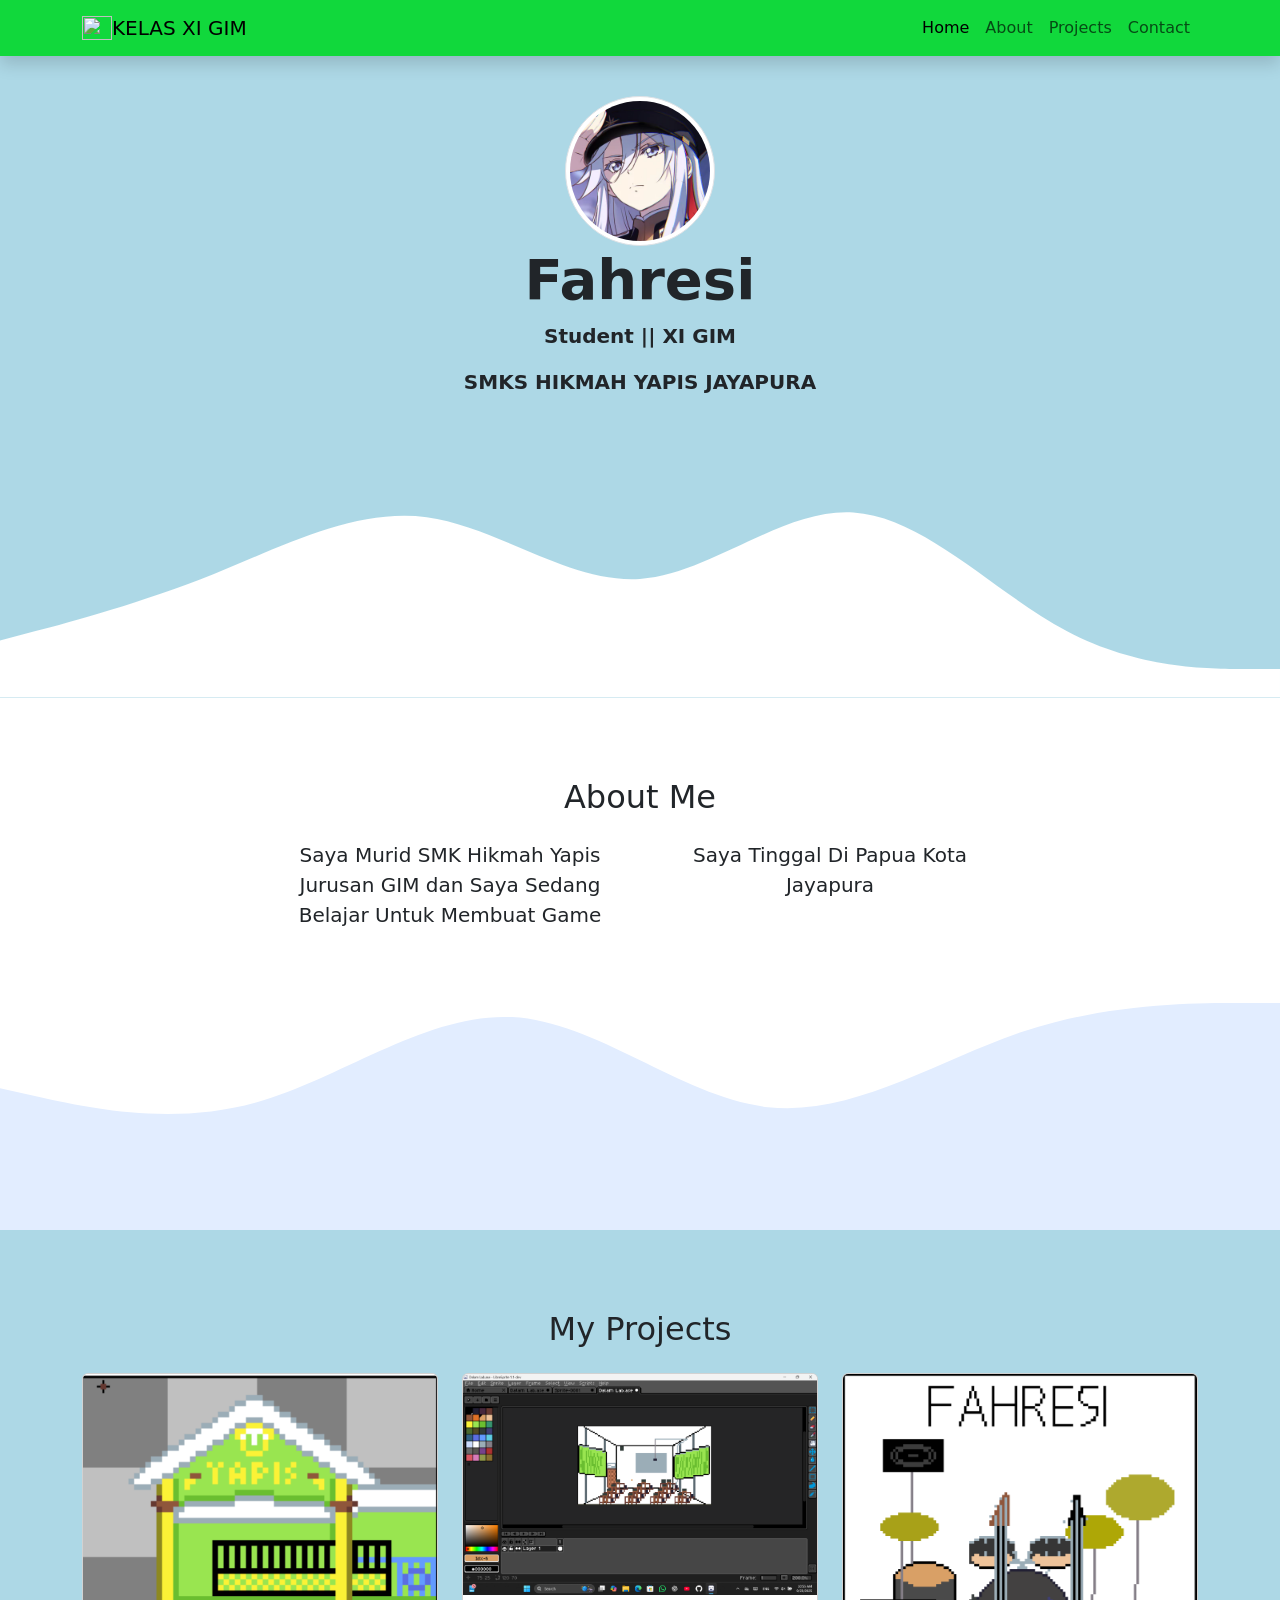
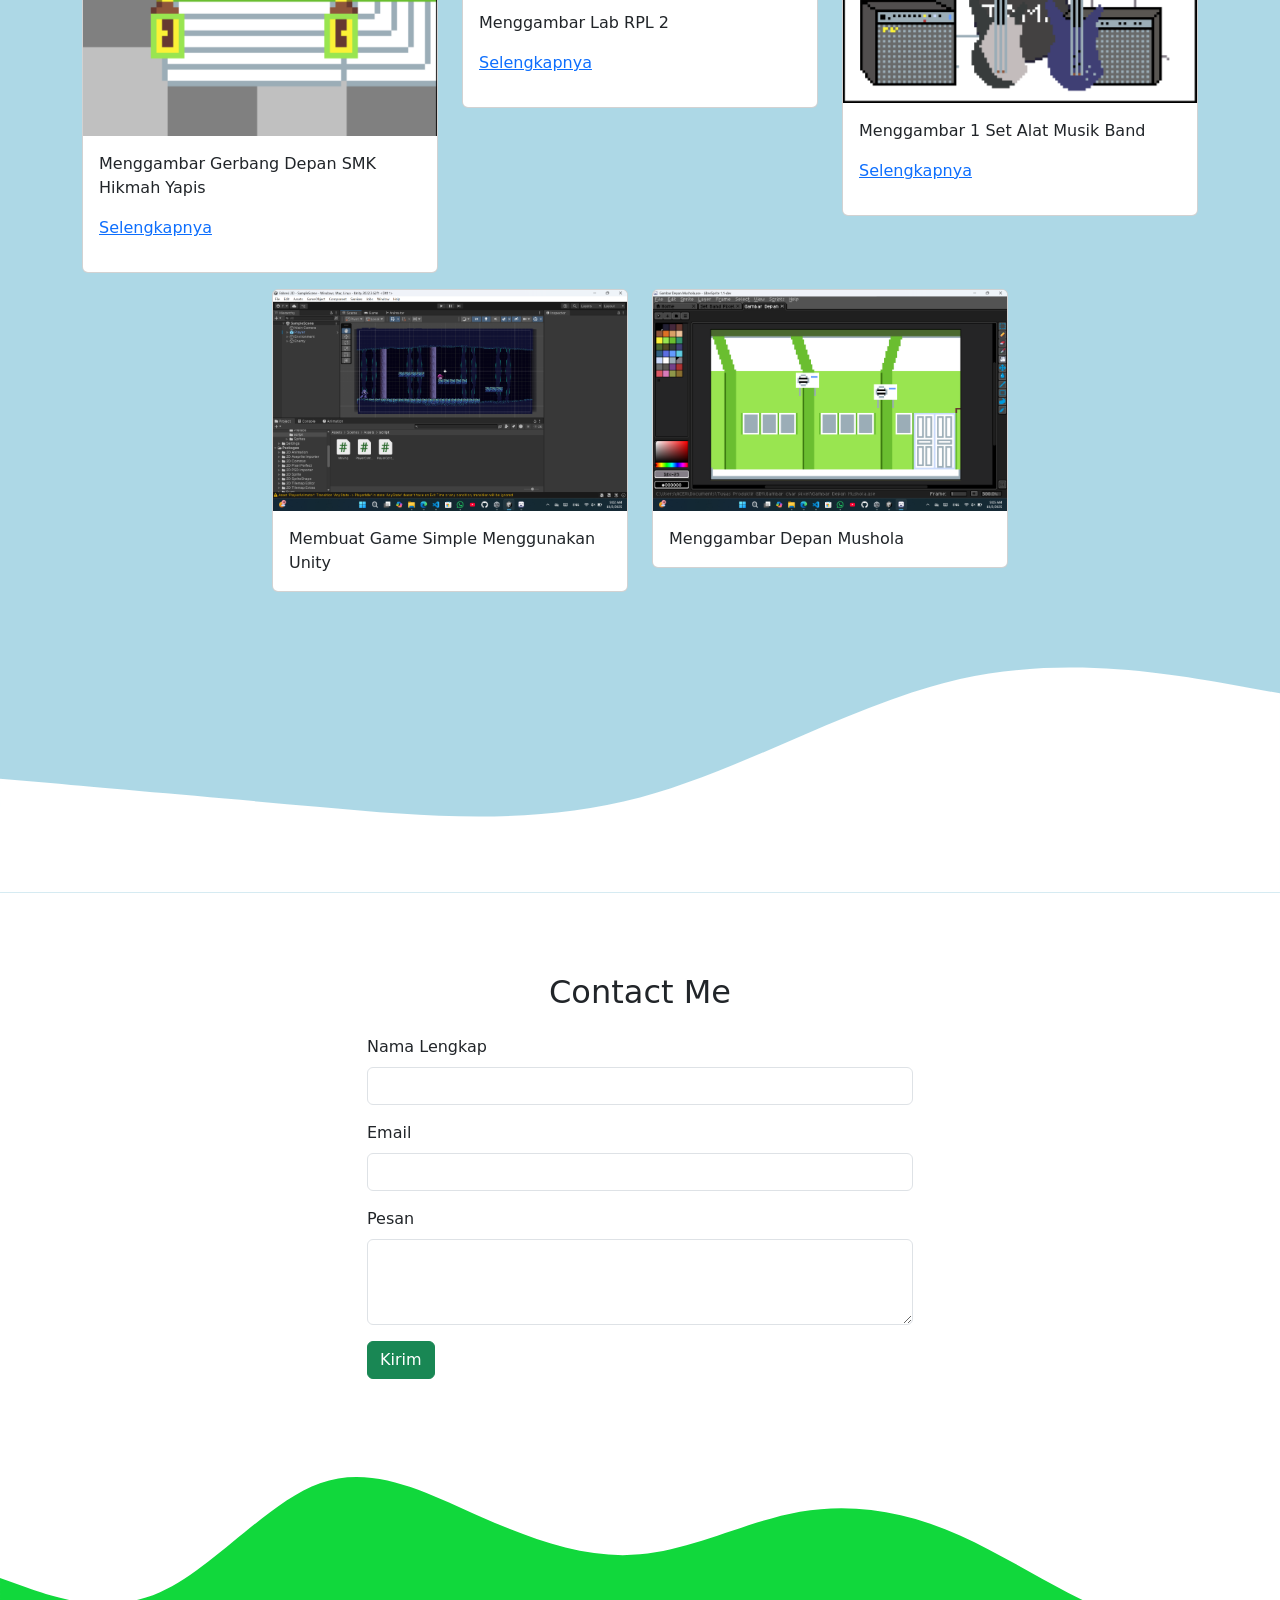
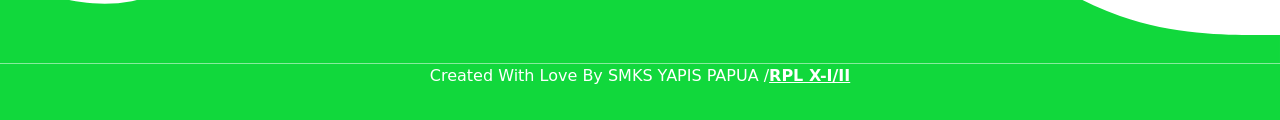
==== index.html @ 3345de5e "Add files via upload" ====
<!DOCTYPE html>
<html lang="en">
  <head>
    <!-- Required meta tags -->
    <meta charset="utf-8" />
    <meta name="viewport" content="width=device-width, initial-scale=1" />

    <!-- Bootstrap CSS v-5 -->
    <link href="https://cdn.jsdelivr.net/npm/bootstrap@5.0.2/dist/css/bootstrap.min.css" rel="stylesheet" integrity="sha384-EVSTQN3/azprG1Anm3QDgpJLIm9Nao0Yz1ztcQTwFspd3yD65VohhpuuCOmLASjC" crossorigin="anonymous" />

    <!-- My CSS -->
    <link rel="stylesheet" href="style.css" />

    <title>Portfolio||Fahresi</title>
  </head>
  <body id="home">
    <!-- Navbar -->
    <nav class="navbar fixed-top navbar-expand-lg navbar-light shadow" style="background-color: #11d83c">
      <div class="container">
        <img src="" alt="" width="30" height="24" />
        <a class="navbar-brand" href="#">KELAS XI GIM</a>

        <button class="navbar-toggler" type="button" data-bs-toggle="collapse" data-bs-target="#navbarNav" aria-controls="navbarNav" aria-expanded="false" aria-label="Toggle navigation">
          <span class="navbar-toggler-icon"></span>
        </button>
        <div class="collapse navbar-collapse" id="navbarNav">
          <ul class="navbar-nav ms-auto">
            <li class="nav-item">
              <a class="nav-link active" aria-current="page" href="#home">Home</a>
            </li>
            <li class="nav-item">
              <a class="nav-link" href="#about">About</a>
            </li>
            <li class="nav-item">
              <a class="nav-link" href="#projects">Projects</a>
            </li>
            <li class="nav-item">
              <a class="nav-link" href="#contact">Contact</a>
            </li>
          </ul>
        </div>
      </div>
    </nav>
    <!-- Akhir Navbar -->
    <!-- Jumbotron bootstrap v-4-->
    <section class="jumbotron text-center">
      <img src="thumb-350-326127.webp" alt="gambar profil" width="150" class="rounded-circle img-thumbnail" />
      <h1 class="display-4 fw-bold">Fahresi</h1>
      <p class="lead fw-bold">Student || XI GIM</p>
       <p class="lead fw-bold">SMKS HIKMAH YAPIS JAYAPURA</p>
      <svg xmlns="http://www.w3.org/2000/svg" viewBox="0 0 1440 320">
        <path
          fill="#ffffff"
          fill-opacity="1"
          d="M0,256L40,245.3C80,235,160,213,240,181.3C320,149,400,107,480,117.3C560,128,640,192,720,186.7C800,181,880,107,960,112C1040,117,1120,203,1200,245.3C1280,288,1360,288,1400,288L1440,288L1440,320L1400,320C1360,320,1280,320,1200,320C1120,320,1040,320,960,320C880,320,800,320,720,320C640,320,560,320,480,320C400,320,320,320,240,320C160,320,80,320,40,320L0,320Z"
        ></path>
      </svg>
    </section>

    <!-- Akhir Jumbotron -->
    <!-- About v-5-->
    <section id="about">
      <div class="container">
        <div class="row text-center mb-3">
          <div class="col">
            <h2>About Me</h2>
          </div>
        </div>
        <div class="row justify-content-center fs-5 text-center">
          <div class="col-md-4">
            <p>Saya Murid SMK Hikmah Yapis Jurusan GIM dan Saya Sedang Belajar Untuk Membuat Game</p>
          </div>
          <div class="col-md-4">
            <p>Saya Tinggal Di Papua Kota Jayapura</p>
          </div>
        </div>
      </div>
      <svg xmlns="http://www.w3.org/2000/svg" viewBox="0 0 1440 320">
        <path
          fill="#e2edff"
          fill-opacity="1"
          d="M0,160L48,170.7C96,181,192,203,288,176C384,149,480,75,576,80C672,85,768,171,864,181.3C960,192,1056,128,1152,96C1248,64,1344,64,1392,64L1440,64L1440,320L1392,320C1344,320,1248,320,1152,320C1056,320,960,320,864,320C768,320,672,320,576,320C480,320,384,320,288,320C192,320,96,320,48,320L0,320Z"
        ></path>
      </svg>
    </section>
    <!-- Akhir About -->
    <!-- Projects v-5-->
    <section id="projects">
      <div class="container">
        <div class="row text-center mb-3">
          <div class="col">
            <h2>My Projects</h2>
          </div>
        </div>
        <div class="row justify-content-center">
          <div class="col-md-4 mb-3">
            <div class="card">
              <img src="Screenshot 2025-09-16 133843.png" class="card-img-top" alt="gbr 1" />
              <div class="card-body">
                <p class="card-text">Menggambar Gerbang Depan SMK Hikmah Yapis</p>
                <p><a href="Tugas Menggambar Gerbang SMK.html">Selengkapnya</a></p>
              </div>
            </div>
          </div>
          <div class="col-md-4 mb-3">
            <div class="card">
              <img src="Screenshot 2025-09-23 105513.png" class="card-img-top" alt="gbr 2" />
              <div class="card-body">
                <p class="card-text">Menggambar Lab RPL 2 </p>
                 <p><a href="Tugas Menggambar Lab RPL 2.html">Selengkapnya</a></p>
              </div>
            </div>
          </div>
          <div class="col-md-4 mb-3">
            <div class="card">
              <img src="Screenshot 2025-10-02 090135.png" class="card-img-top" alt="gbr 3" />
              <div class="card-body">
                <p class="card-text">Menggambar 1 Set Alat Musik Band</p>
                <p><a href="Tugas Alat Musik Band.html">Selengkapnya</a></p>
              </div>
            </div>
          </div>
          <div class="col-md-4 mb-3">
            <div class="card">
              <img src="Screenshot 2025-10-02 090257.png" class="card-img-top" alt="gbr 4" />
              <div class="card-body">
                <p class="card-text">Membuat Game Simple Menggunakan Unity</p>
              </div>
            </div>
          </div>
          <div class="col-md-4 mb-3">
            <div class="card">
              <img src="Screenshot 2025-10-02 090508.png" class="card-img-top" alt="gbr 5" />
              <div class="card-body">
                <p class="card-text">Menggambar Depan Mushola</p>
              </div>
            </div>
          </div>
        </div>
      </div>
      <svg xmlns="http://www.w3.org/2000/svg" viewBox="0 0 1440 320">
        <path
          fill="#ffffff"
          fill-opacity="1"
          d="M0,192L60,197.3C120,203,240,213,360,224C480,235,600,245,720,213.3C840,181,960,107,1080,80C1200,53,1320,75,1380,85.3L1440,96L1440,320L1380,320C1320,320,1200,320,1080,320C960,320,840,320,720,320C600,320,480,320,360,320C240,320,120,320,60,320L0,320Z"
        ></path>
      </svg>
    </section>
    <!-- Akhir Projects -->
    <!-- Contact Me -->
    <section id="contact">
      <div class="container">
        <div class="row text-center mb-3">
          <div class="col">
            <h2>Contact Me</h2>
          </div>
        </div>
        <div class="row justify-content-center">
          <div class="col-md-6">
            <form>
              <div class="mb-3">
                <label for="name" class="form-label">Nama Lengkap</label>
                <input type="text" class="form-control" id="name" aria-describedby="name" />
              </div>
              <div class="mb-3">
                <label for="email" class="form-label">Email</label>
                <input type="email" class="form-control" id="email" aria-describedby="email" />
              </div>
              <div class="mb-3">
                <label for="pesan" class="form-label">Pesan</label>
                <textarea class="form-control" id="pesan" rows="3"></textarea>
              </div>
              <button type="submit" class="btn btn-success">Kirim</button>
            </form>
          </div>
        </div>
      </div>
      <svg xmlns="http://www.w3.org/2000/svg" viewBox="0 0 1440 320">
        <path
          fill="#11d83c"
          fill-opacity="1"
          d="M0,224L30,234.7C60,245,120,267,180,240C240,213,300,139,360,117.3C420,96,480,128,540,154.7C600,181,660,203,720,197.3C780,192,840,160,900,149.3C960,139,1020,149,1080,176C1140,203,1200,245,1260,266.7C1320,288,1380,288,1410,288L1440,288L1440,320L1410,320C1380,320,1320,320,1260,320C1200,320,1140,320,1080,320C1020,320,960,320,900,320C840,320,780,320,720,320C660,320,600,320,540,320C480,320,420,320,360,320C300,320,240,320,180,320C120,320,60,320,30,320L0,320Z"
        ></path>
      </svg>
    </section>
    <!-- Akhir Contact Me -->
    <!-- Footer -->
    <footer class="text-white text-center pb-3" style="background-color: #11d83c">
      <p>Created With Love By SMKS YAPIS PAPUA /<a href="https://www.youtube.com/channel/UCd_1nEOQlDNIfkp-AjUw3ZA" class="text-white fw-bold justify-content-center">RPL X-I/II</a></p>
    </footer>
    <!-- Akhir Footer -->

    <script src="https://cdn.jsdelivr.net/npm/bootstrap@5.0.2/dist/js/bootstrap.bundle.min.js" integrity="sha384-MrcW6ZMFYlzcLA8Nl+NtUVF0sA7MsXsP1UyJoMp4YLEuNSfAP+JcXn/tWtIaxVXM" crossorigin="anonymous"></script>
  </body>
</html>
---- style.css ----
.jumbotron {
    padding-top: 6rem;
    background-color:lightblue;
}

#projects {
    background-color: lightblue;
}

section {
    padding-top: 5rem  ;
}
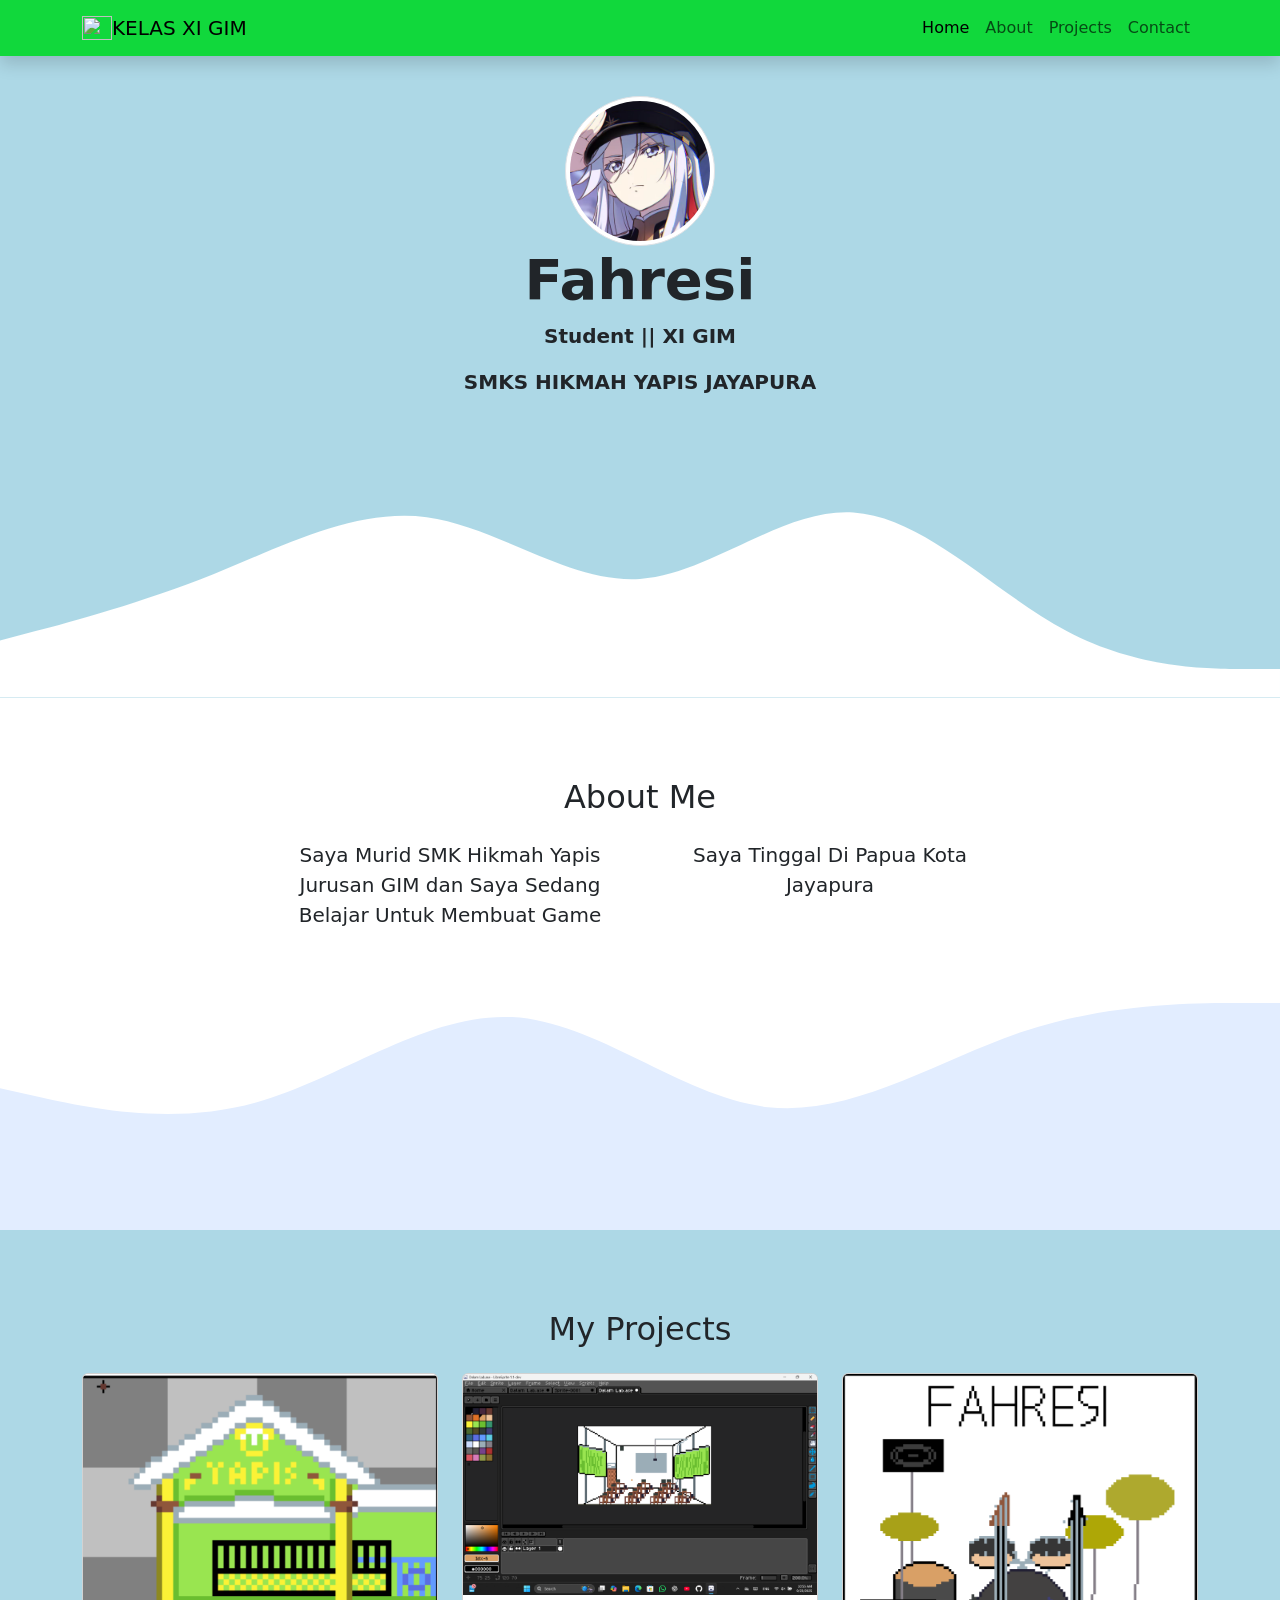
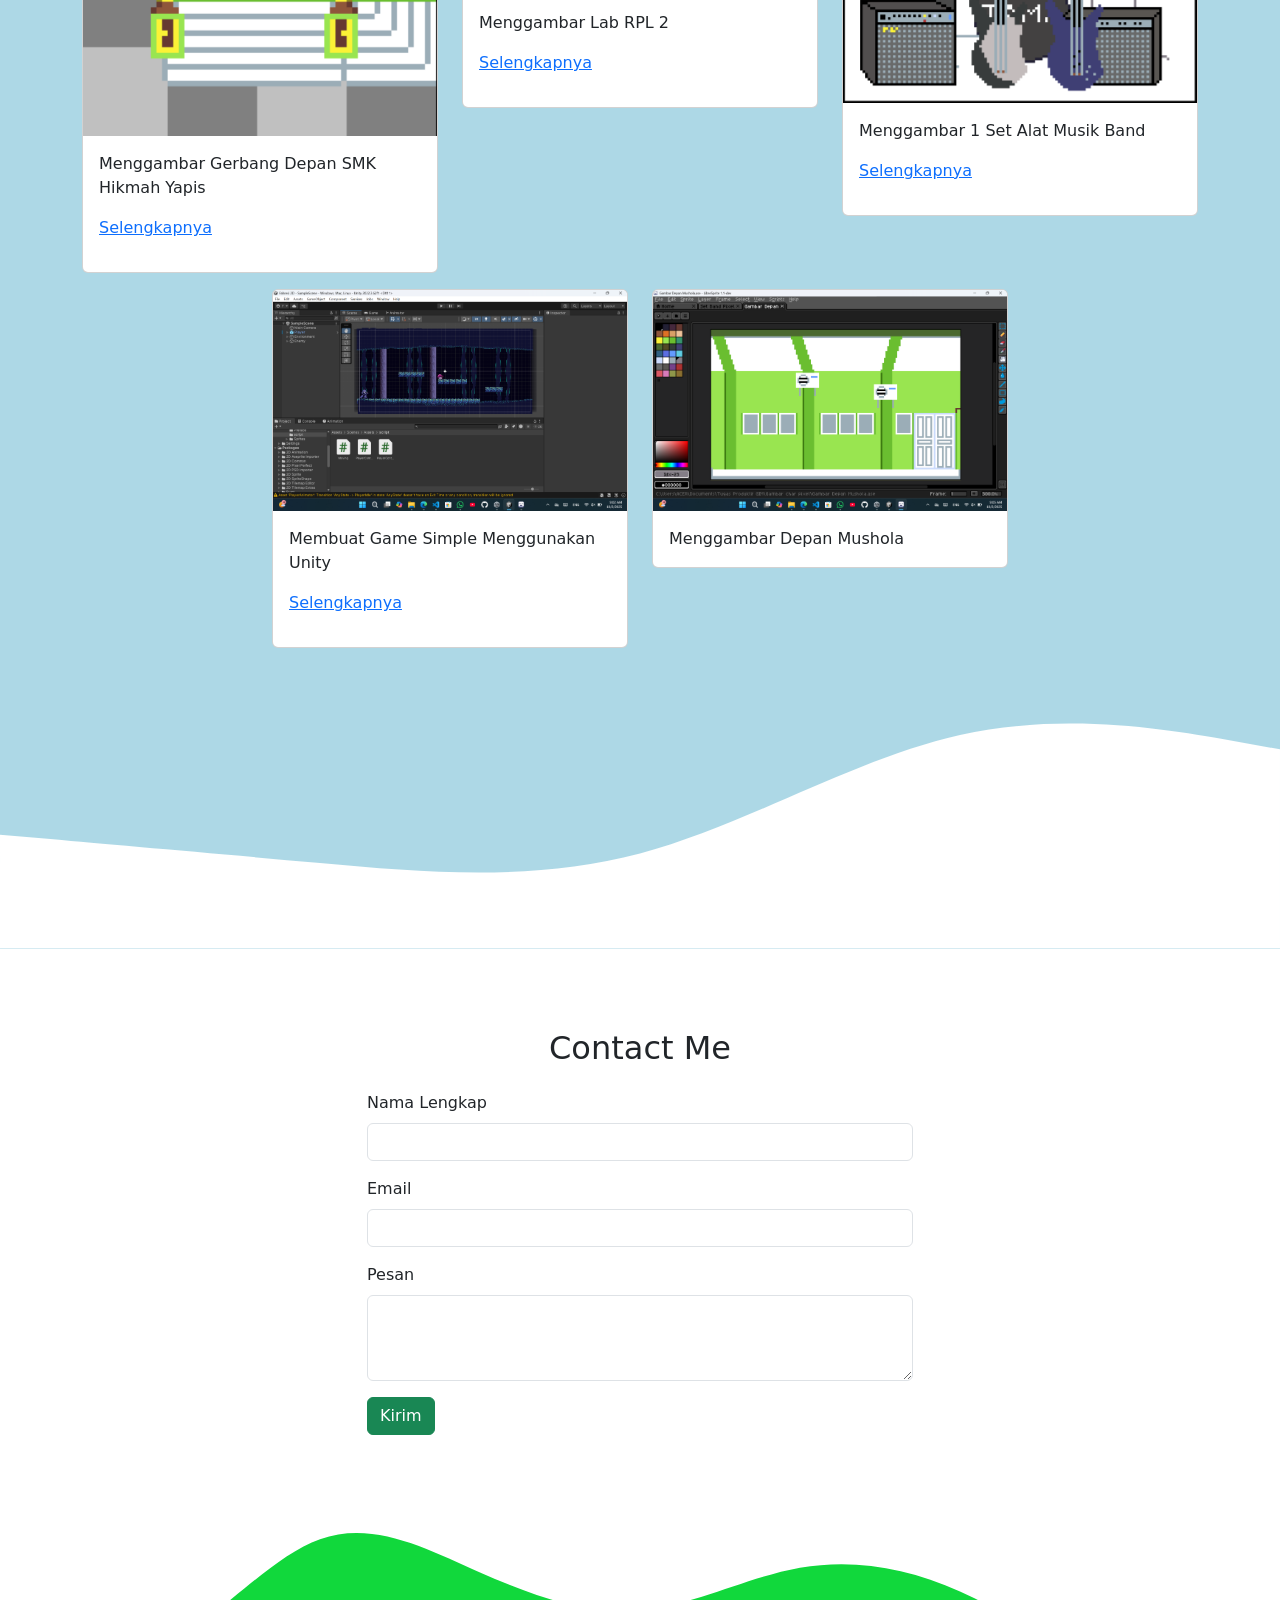
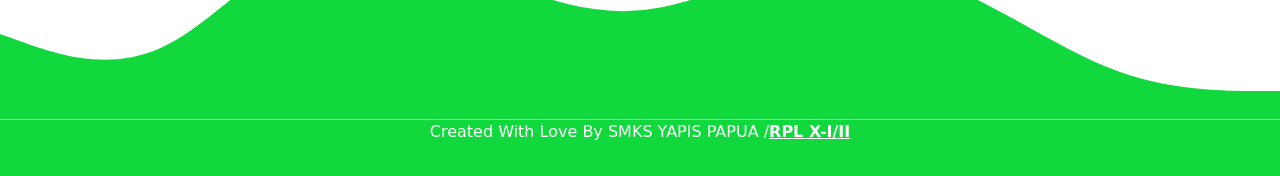
==== commit a8d96ab1: "Add files via upload" ====
--- a/index.html
+++ b/index.html
@@ -125,6 +125,7 @@
               <img src="Screenshot 2025-10-02 090257.png" class="card-img-top" alt="gbr 4" />
               <div class="card-body">
                 <p class="card-text">Membuat Game Simple Menggunakan Unity</p>
+                <p><a href="TugasUnity.html">Selengkapnya</a></p>
               </div>
             </div>
           </div>
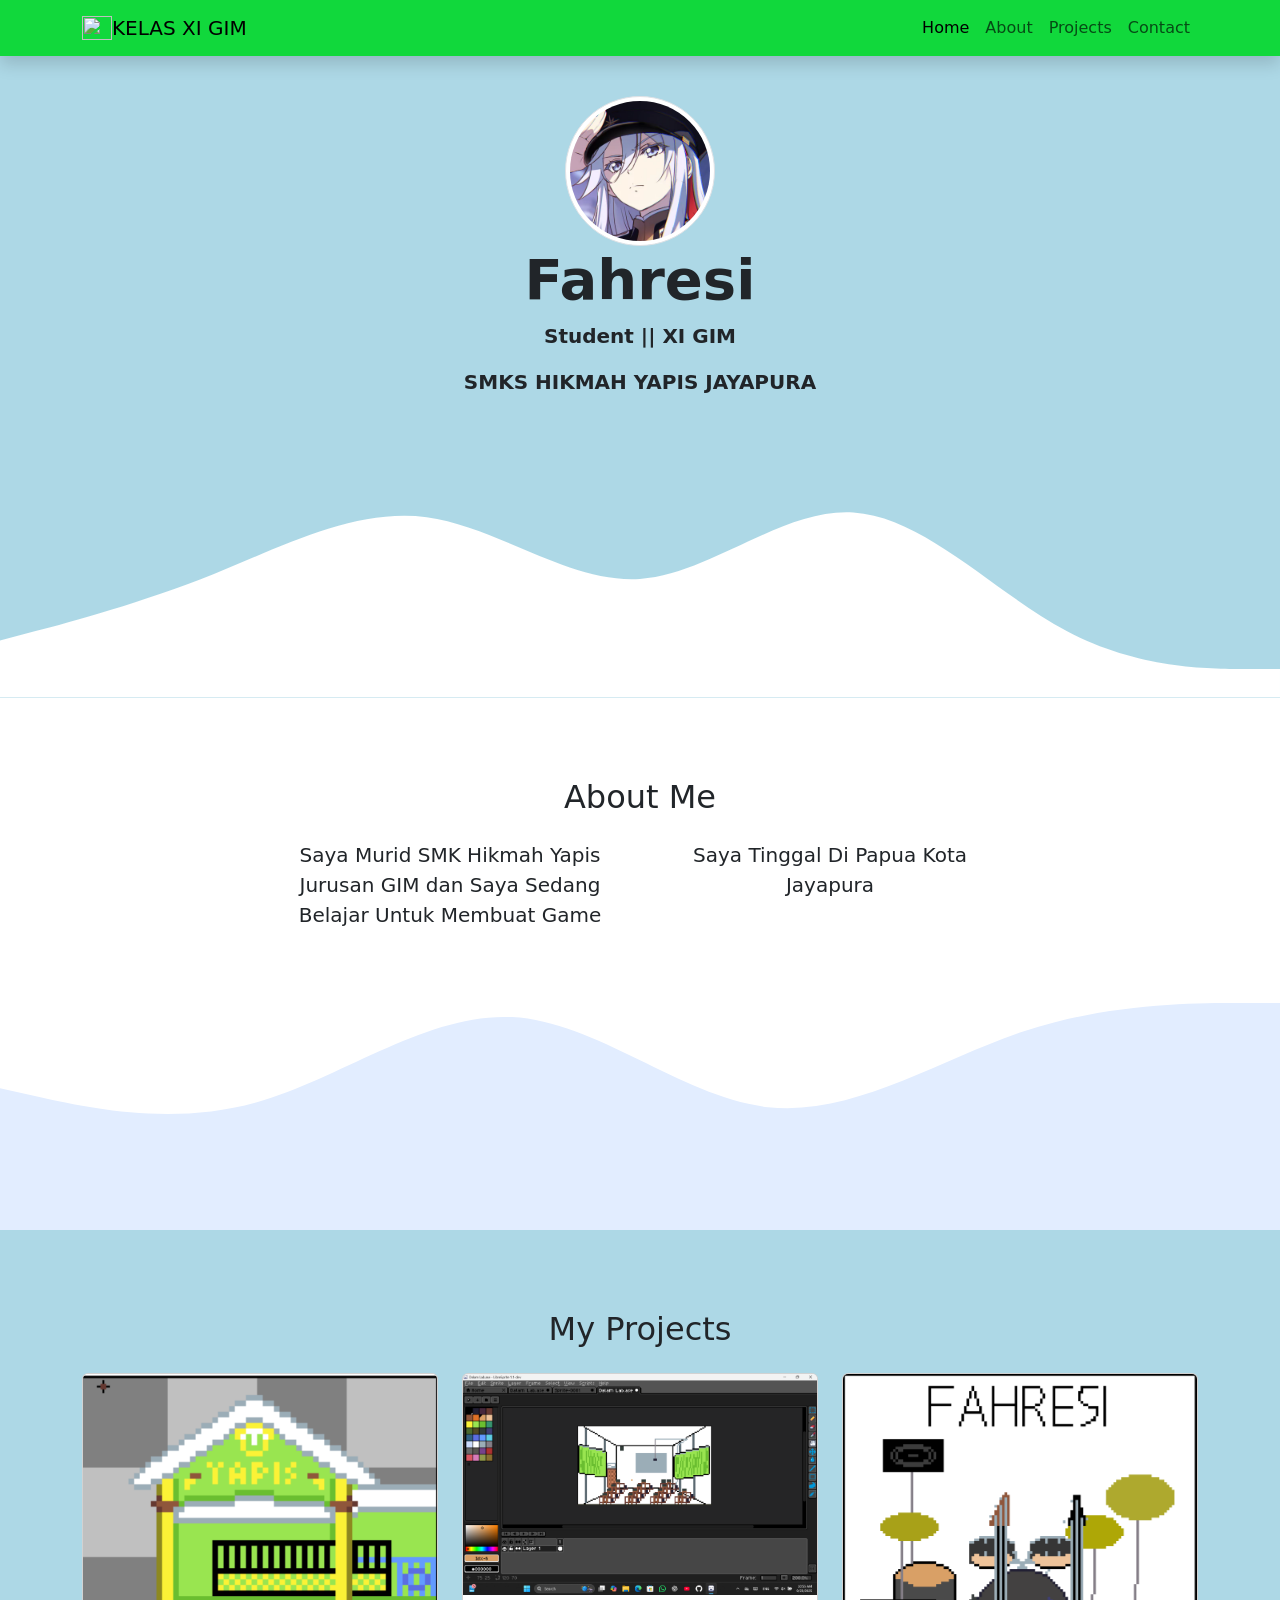
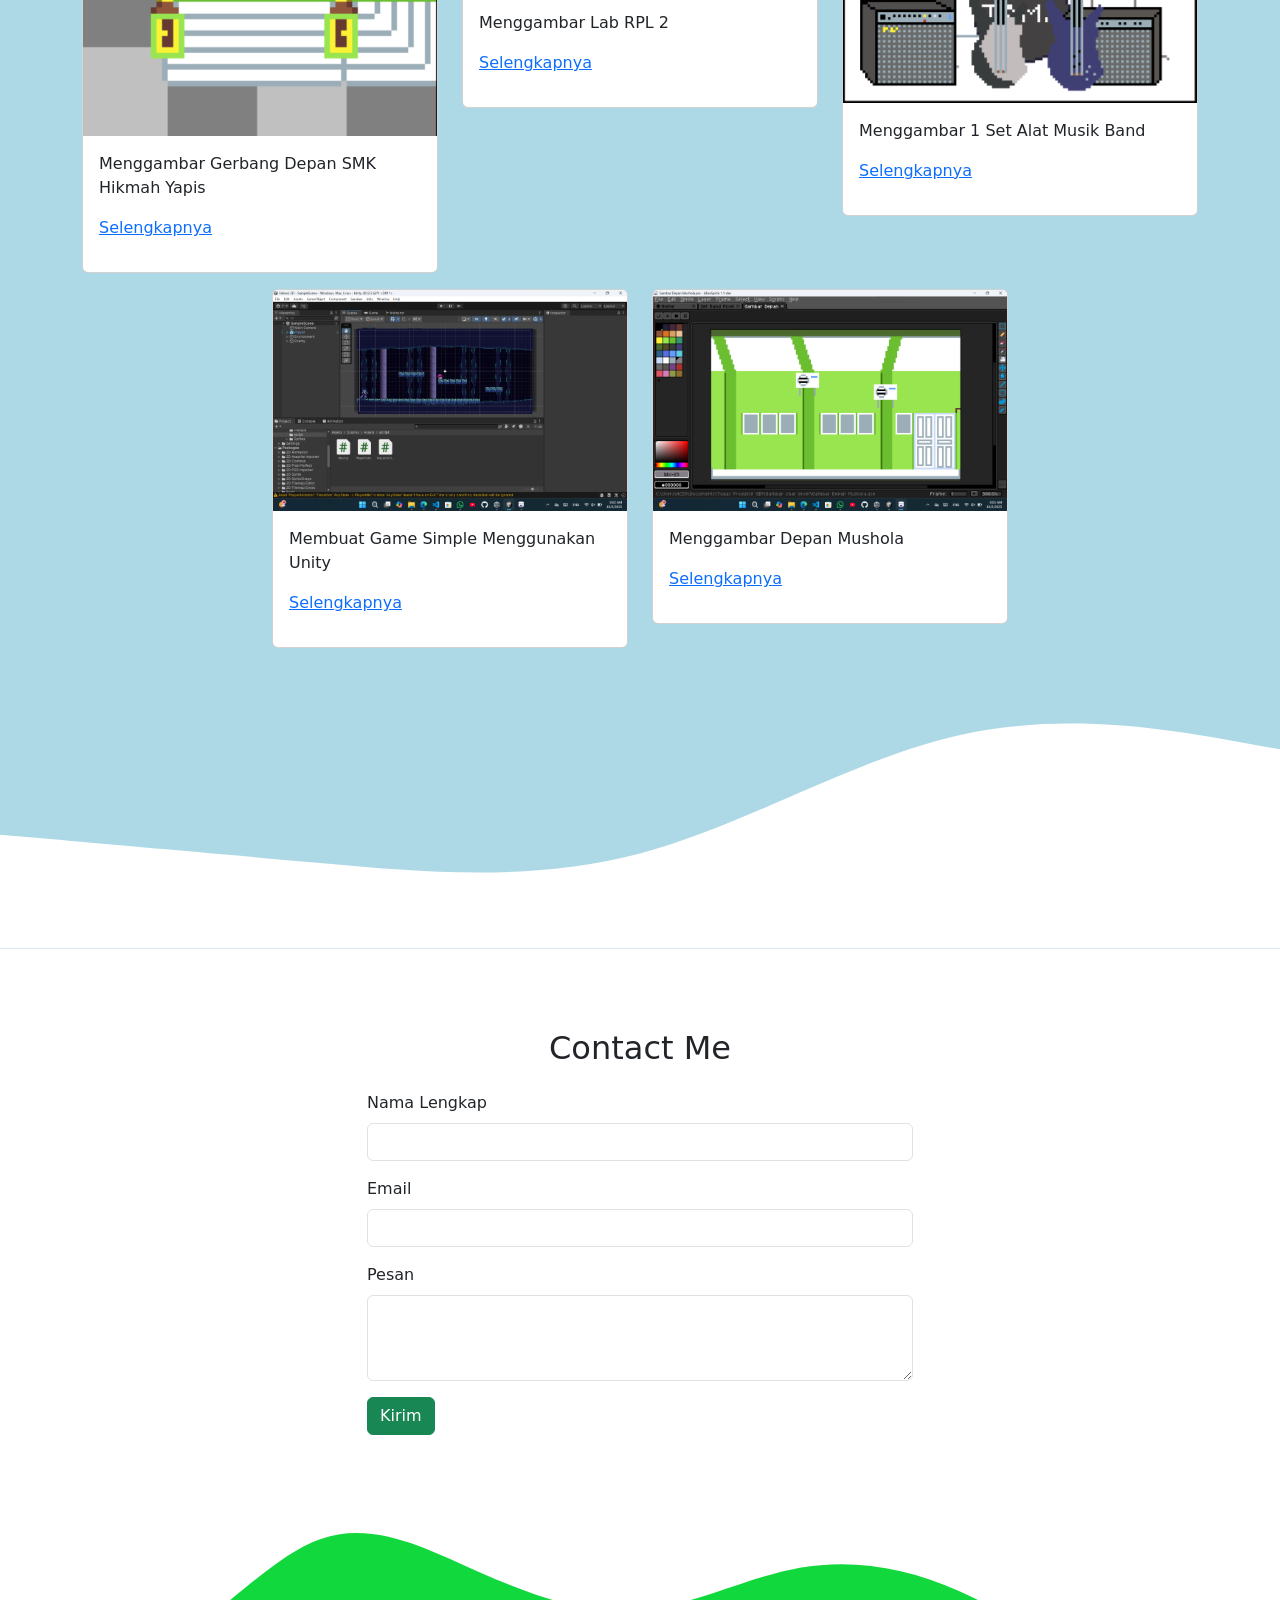
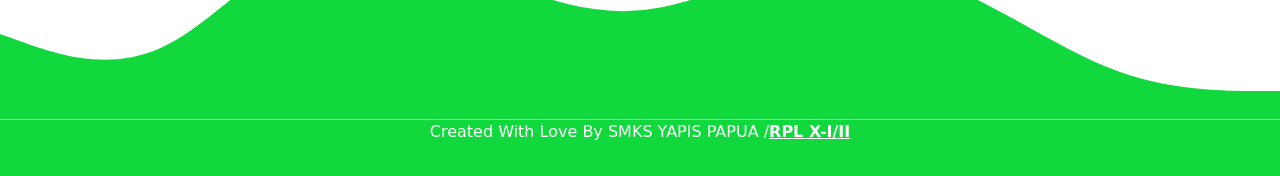
==== commit f2cf8ecf: "Add files via upload" ====
--- a/index.html
+++ b/index.html
@@ -134,6 +134,7 @@
               <img src="Screenshot 2025-10-02 090508.png" class="card-img-top" alt="gbr 5" />
               <div class="card-body">
                 <p class="card-text">Menggambar Depan Mushola</p>
+                <p><a href="Tugas Depan Mushola.html">Selengkapnya</a></p>
               </div>
             </div>
           </div>
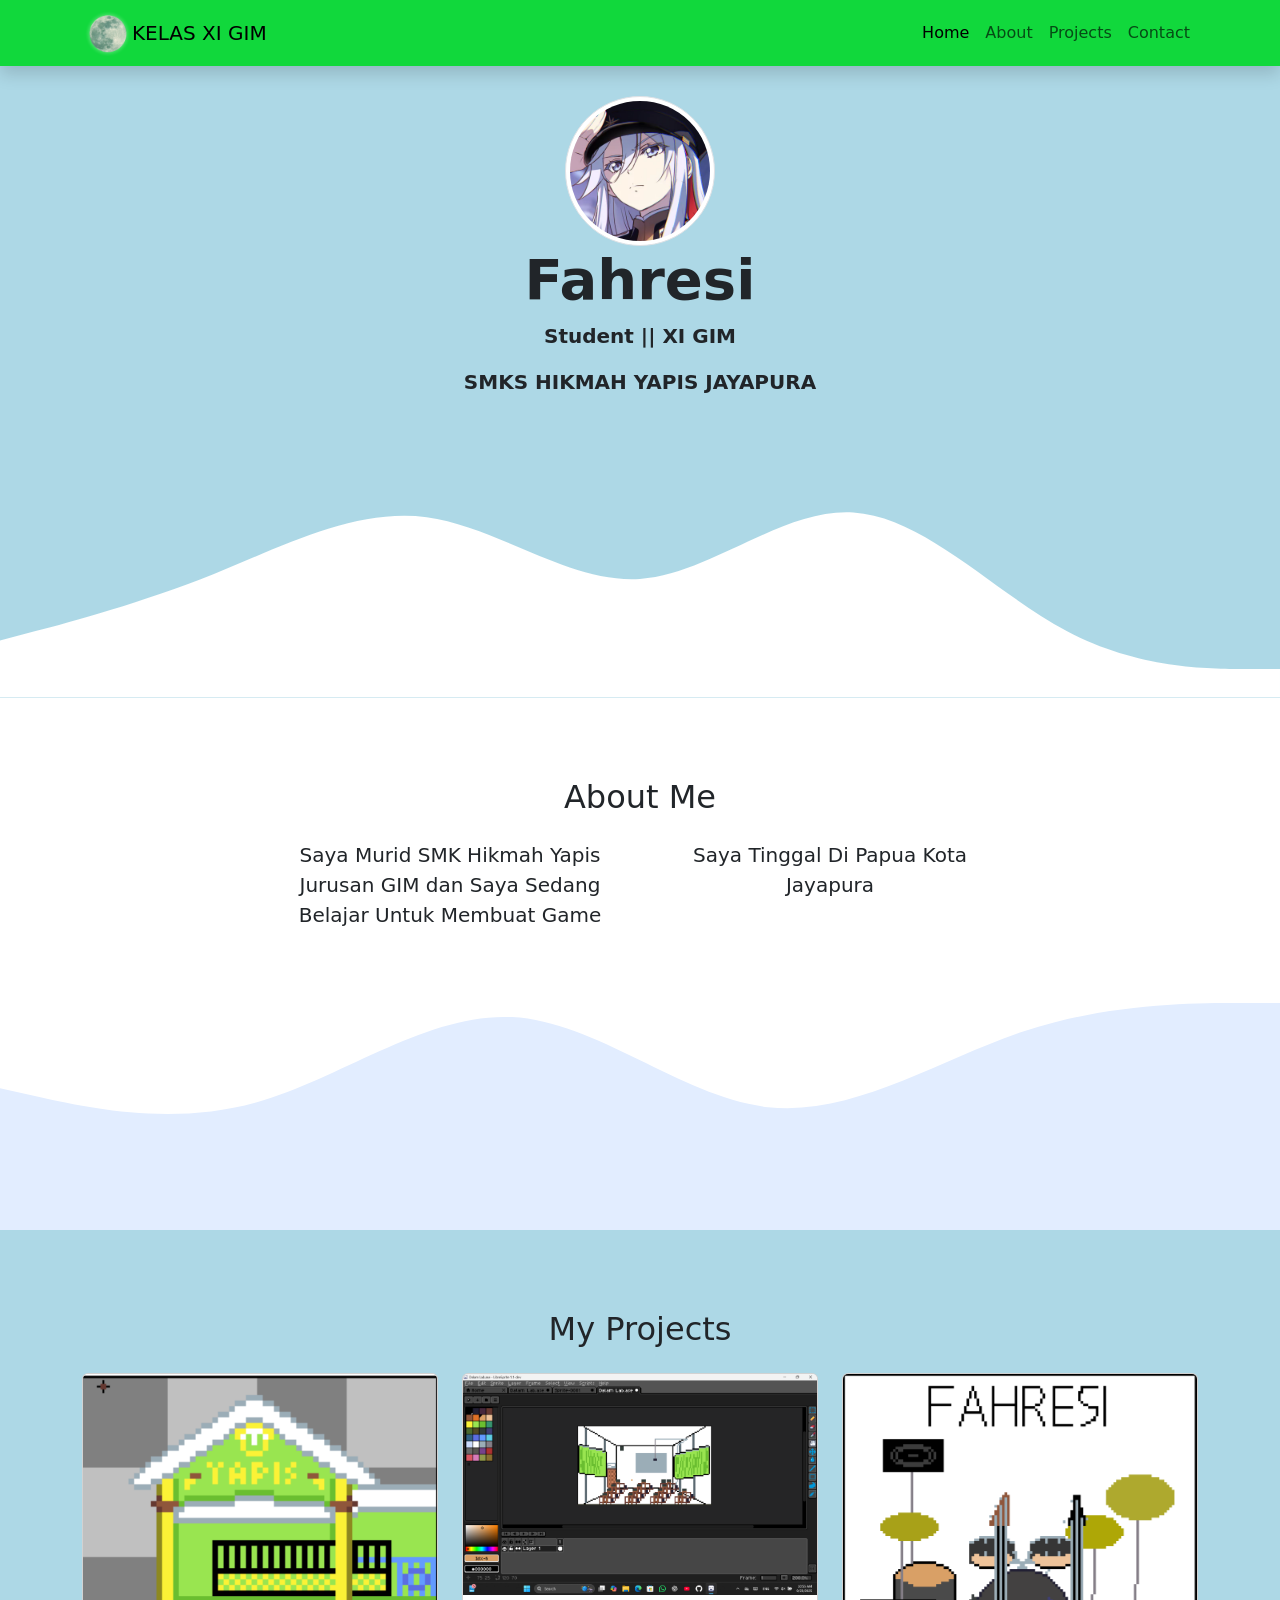
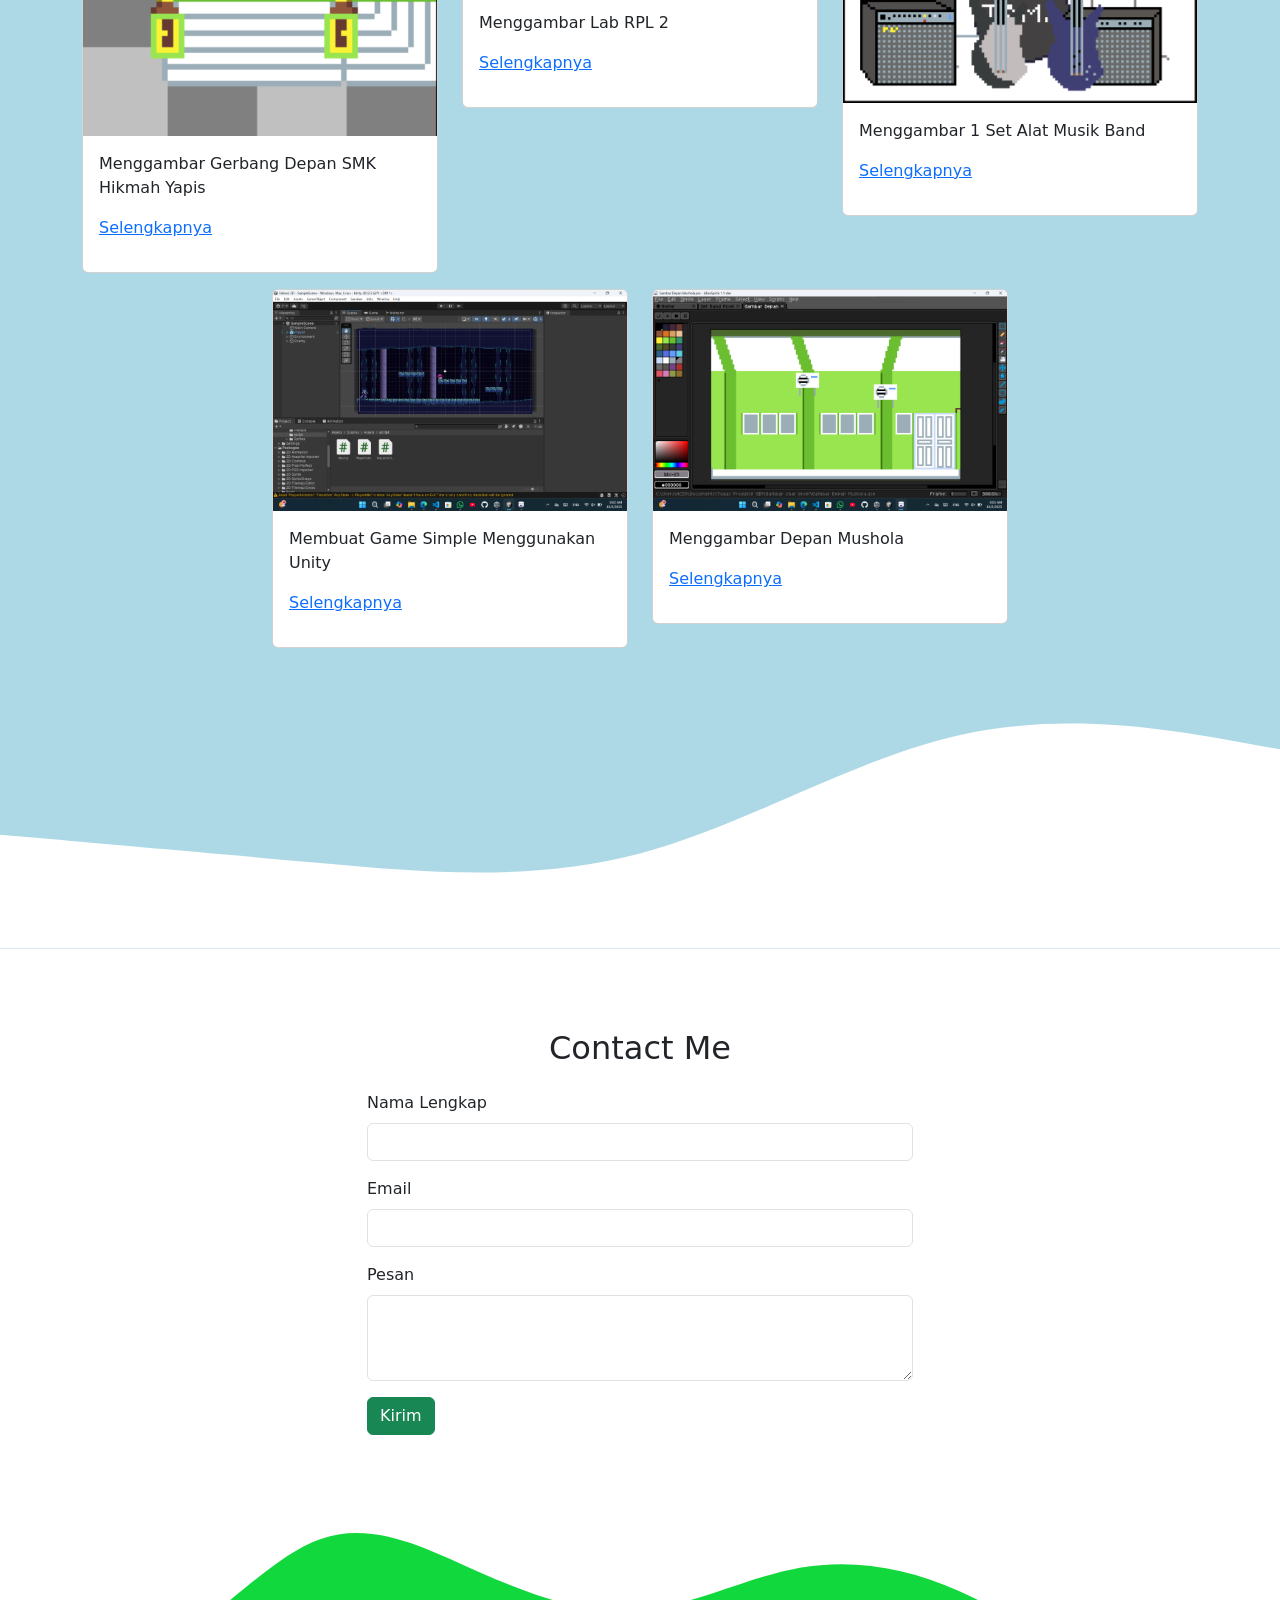
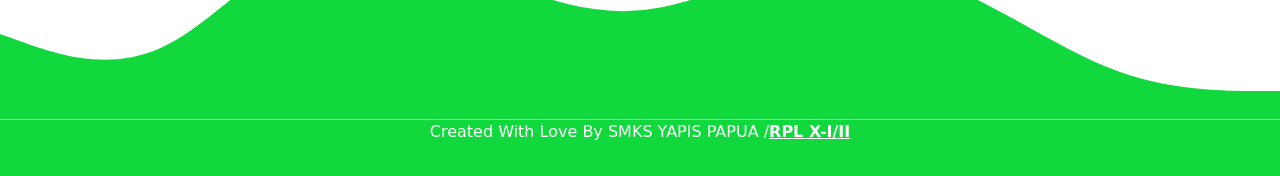
==== commit 1a5fc387: "Add files via upload" ====
--- a/index.html
+++ b/index.html
@@ -17,7 +17,7 @@
     <!-- Navbar -->
     <nav class="navbar fixed-top navbar-expand-lg navbar-light shadow" style="background-color: #11d83c">
       <div class="container">
-        <img src="" alt="" width="30" height="24" />
+        <img src="Vibrant-Green-Moon-Rising-Over-Horizon-PNG.png" alt="" width="50" height="50" />
         <a class="navbar-brand" href="#">KELAS XI GIM</a>
 
         <button class="navbar-toggler" type="button" data-bs-toggle="collapse" data-bs-target="#navbarNav" aria-controls="navbarNav" aria-expanded="false" aria-label="Toggle navigation">
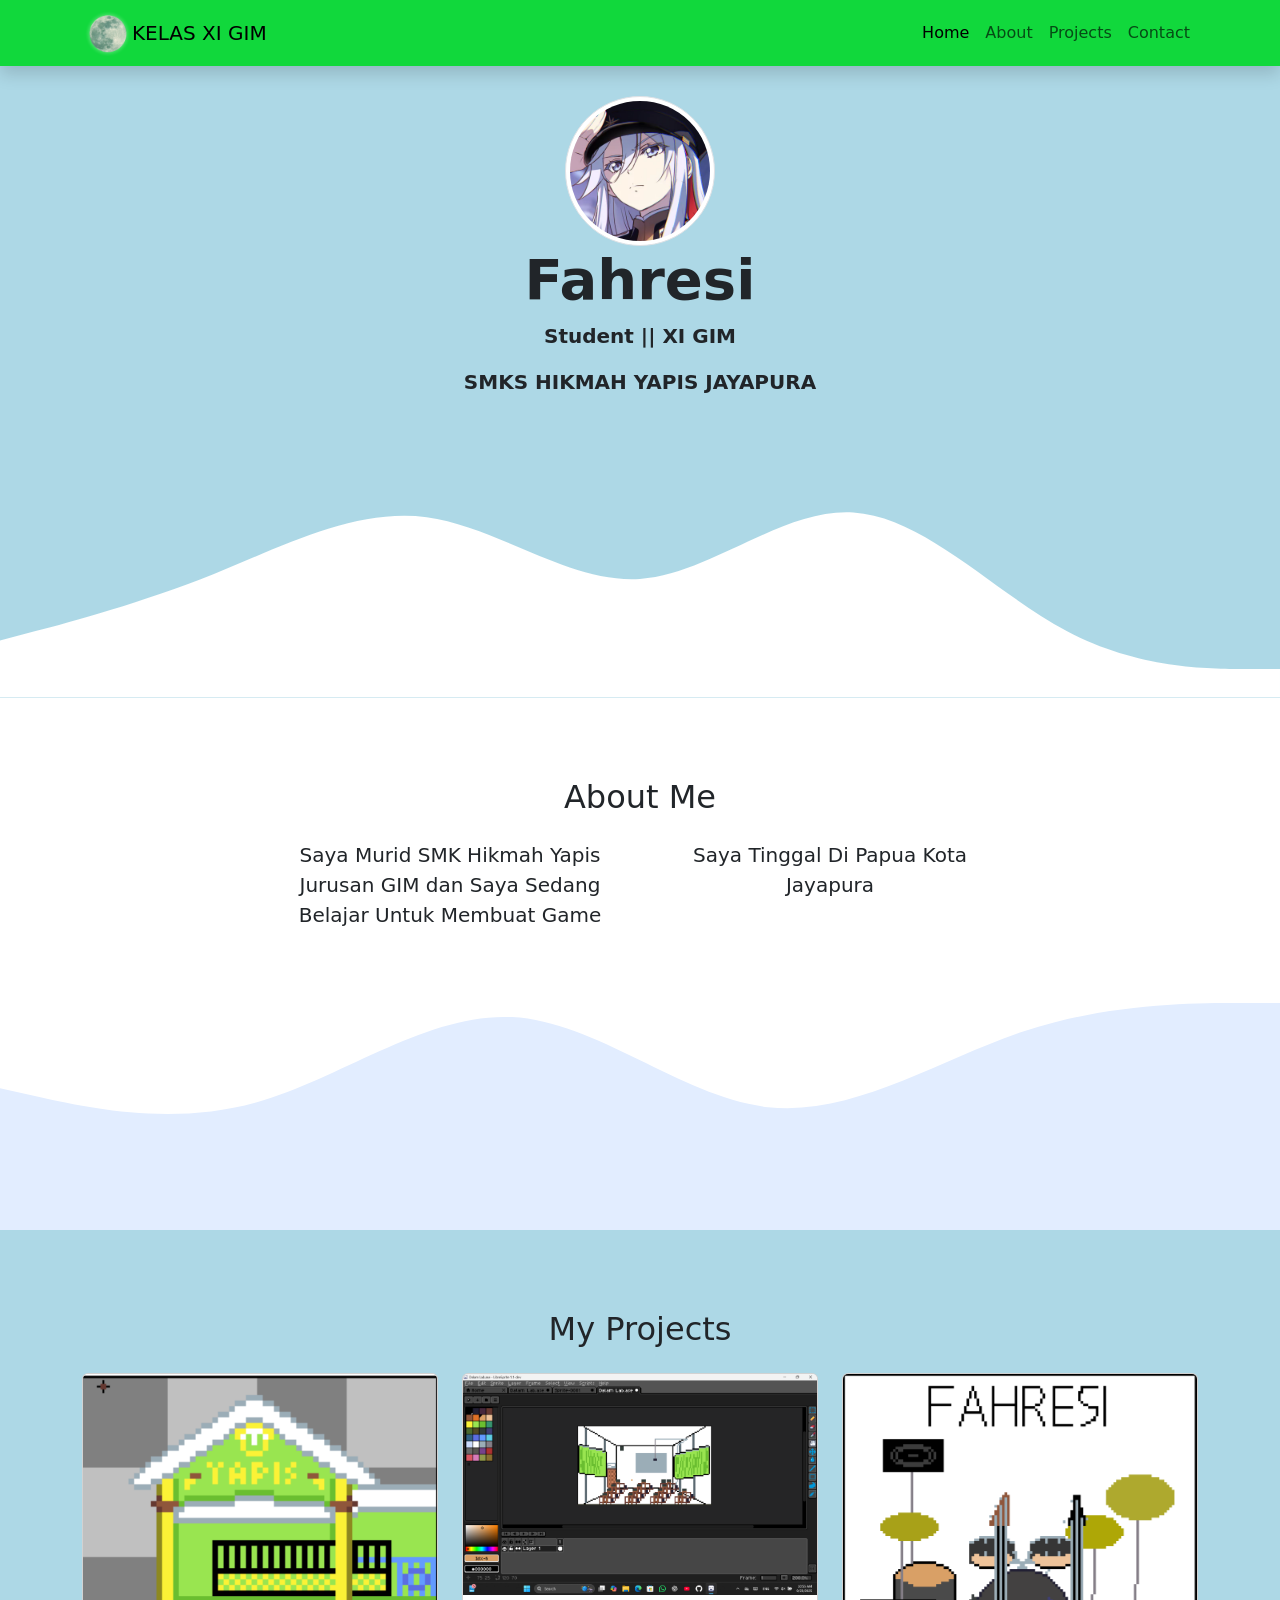
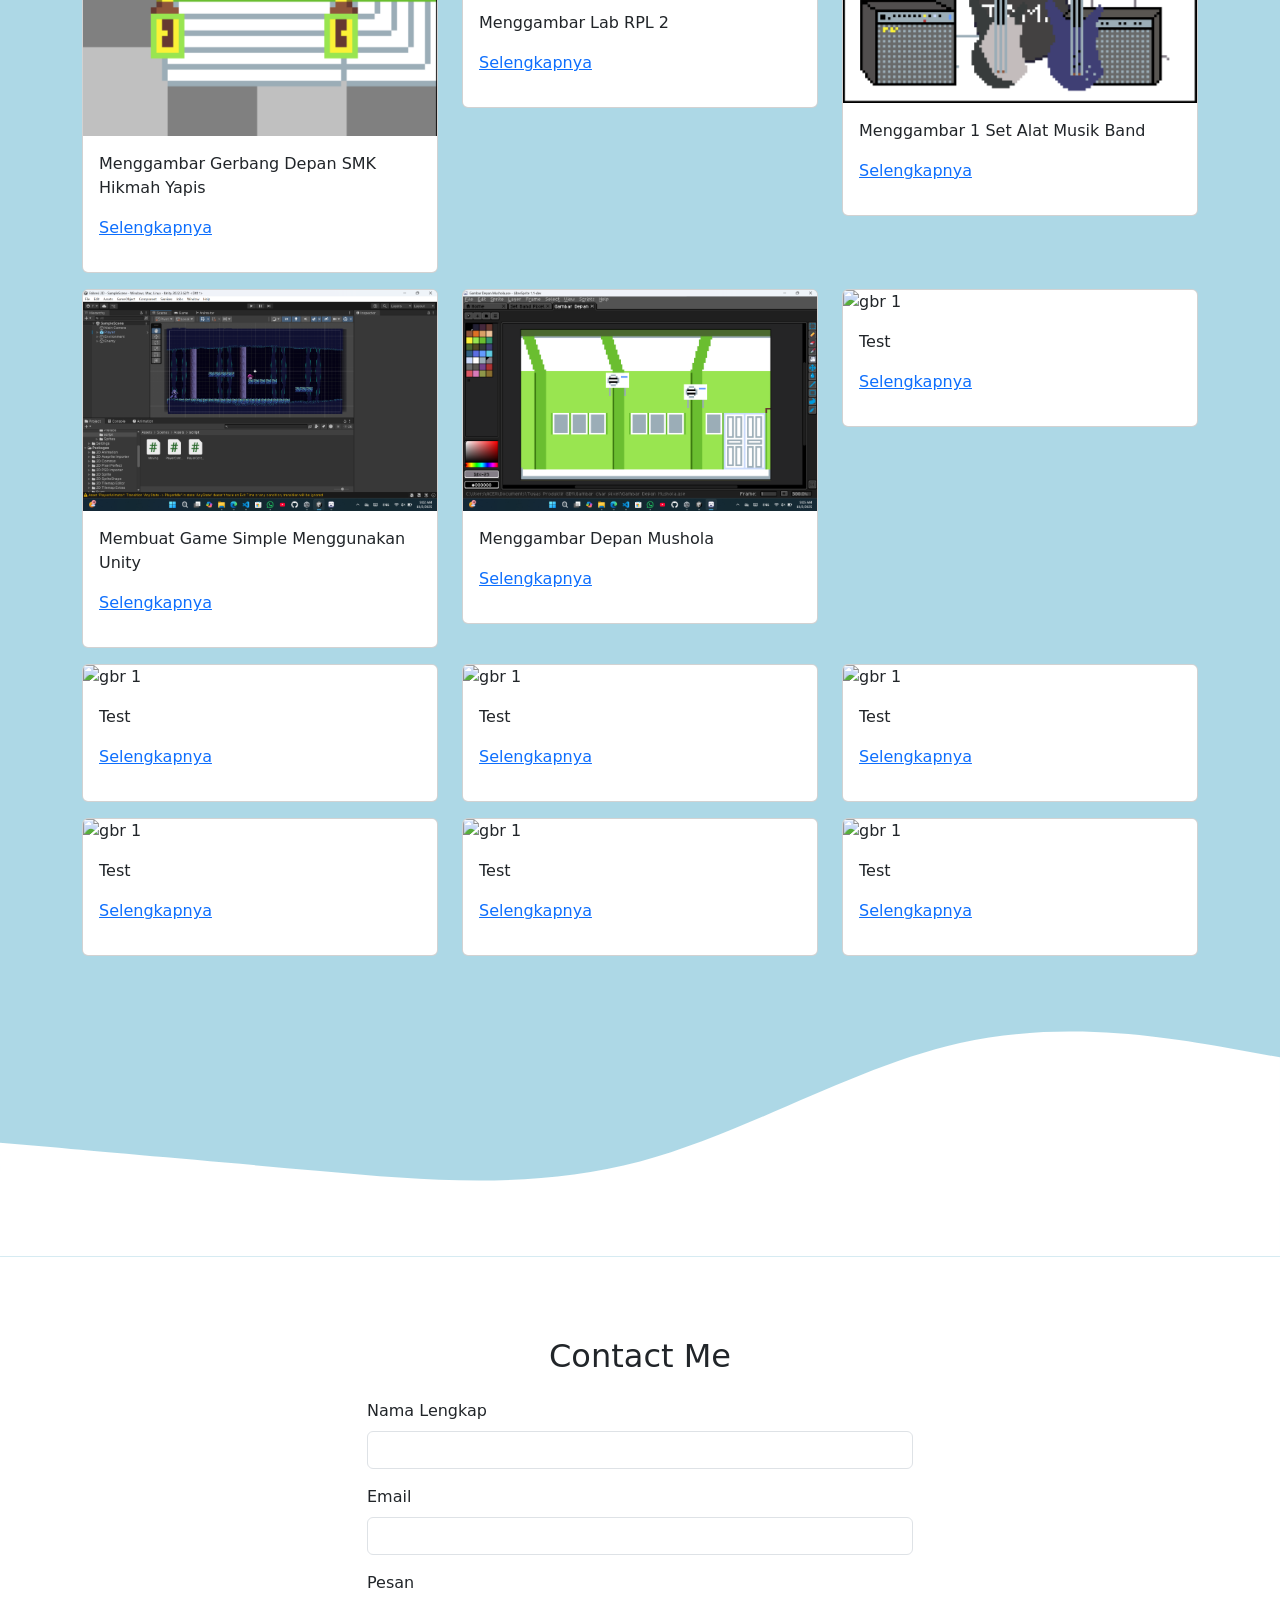
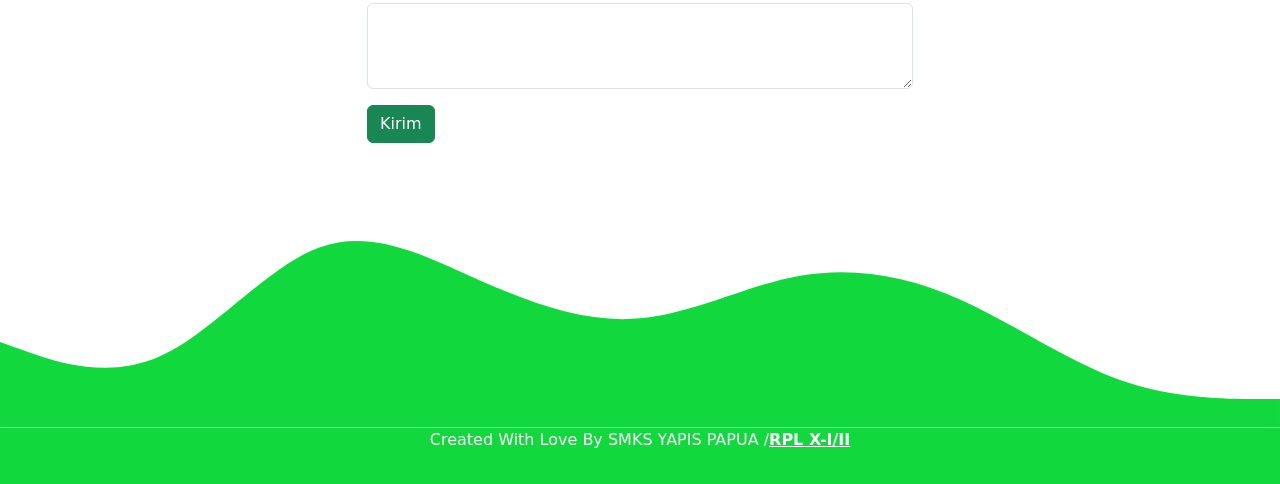
==== commit c0ab50dd: "Add files via upload" ====
--- a/index.html
+++ b/index.html
@@ -17,7 +17,7 @@
     <!-- Navbar -->
     <nav class="navbar fixed-top navbar-expand-lg navbar-light shadow" style="background-color: #11d83c">
       <div class="container">
-        <img src="Vibrant-Green-Moon-Rising-Over-Horizon-PNG.png" alt="" width="50" height="50" />
+        <img src="Picture/Bulan Hijau.png" alt="" width="50" height="50" />
         <a class="navbar-brand" href="#">KELAS XI GIM</a>
 
         <button class="navbar-toggler" type="button" data-bs-toggle="collapse" data-bs-target="#navbarNav" aria-controls="navbarNav" aria-expanded="false" aria-label="Toggle navigation">
@@ -44,7 +44,7 @@
     <!-- Akhir Navbar -->
     <!-- Jumbotron bootstrap v-4-->
     <section class="jumbotron text-center">
-      <img src="thumb-350-326127.webp" alt="gambar profil" width="150" class="rounded-circle img-thumbnail" />
+      <img src="Picture/Profil Handler 1.webp" alt="gambar profil" width="150" class="rounded-circle img-thumbnail" />
       <h1 class="display-4 fw-bold">Fahresi</h1>
       <p class="lead fw-bold">Student || XI GIM</p>
        <p class="lead fw-bold">SMKS HIKMAH YAPIS JAYAPURA</p>
@@ -95,7 +95,7 @@
         <div class="row justify-content-center">
           <div class="col-md-4 mb-3">
             <div class="card">
-              <img src="Screenshot 2025-09-16 133843.png" class="card-img-top" alt="gbr 1" />
+              <img src="Picture/Gerbang SMK.png" class="card-img-top" alt="gbr 1" />
               <div class="card-body">
                 <p class="card-text">Menggambar Gerbang Depan SMK Hikmah Yapis</p>
                 <p><a href="Tugas Menggambar Gerbang SMK.html">Selengkapnya</a></p>
@@ -104,7 +104,7 @@
           </div>
           <div class="col-md-4 mb-3">
             <div class="card">
-              <img src="Screenshot 2025-09-23 105513.png" class="card-img-top" alt="gbr 2" />
+              <img src="Picture/Lab RPL 2.png" class="card-img-top" alt="gbr 2" />
               <div class="card-body">
                 <p class="card-text">Menggambar Lab RPL 2 </p>
                  <p><a href="Tugas Menggambar Lab RPL 2.html">Selengkapnya</a></p>
@@ -113,7 +113,7 @@
           </div>
           <div class="col-md-4 mb-3">
             <div class="card">
-              <img src="Screenshot 2025-10-02 090135.png" class="card-img-top" alt="gbr 3" />
+              <img src="Picture/1 Set Band.png" class="card-img-top" alt="gbr 3" />
               <div class="card-body">
                 <p class="card-text">Menggambar 1 Set Alat Musik Band</p>
                 <p><a href="Tugas Alat Musik Band.html">Selengkapnya</a></p>
@@ -122,7 +122,7 @@
           </div>
           <div class="col-md-4 mb-3">
             <div class="card">
-              <img src="Screenshot 2025-10-02 090257.png" class="card-img-top" alt="gbr 4" />
+              <img src="Picture/Tugas Unity.png" class="card-img-top" alt="gbr 4" />
               <div class="card-body">
                 <p class="card-text">Membuat Game Simple Menggunakan Unity</p>
                 <p><a href="TugasUnity.html">Selengkapnya</a></p>
@@ -131,13 +131,80 @@
           </div>
           <div class="col-md-4 mb-3">
             <div class="card">
-              <img src="Screenshot 2025-10-02 090508.png" class="card-img-top" alt="gbr 5" />
+              <img src="Picture/Mushola.png" class="card-img-top" alt="gbr 5" />
               <div class="card-body">
                 <p class="card-text">Menggambar Depan Mushola</p>
                 <p><a href="Tugas Depan Mushola.html">Selengkapnya</a></p>
               </div>
             </div>
           </div>
+
+
+           <div class="col-md-4 mb-3">
+            <div class="card">
+              <img src="  " class="card-img-top" alt="gbr 1" />
+              <div class="card-body">
+                <p class="card-text">Test</p>
+                <p><a href="">Selengkapnya</a></p>
+              </div>
+            </div>
+          </div>
+          <div class="col-md-4 mb-3">
+            <div class="card">
+              <img src="  " class="card-img-top" alt="gbr 1" />
+              <div class="card-body">
+                <p class="card-text">Test</p>
+                <p><a href="  ">Selengkapnya</a></p>
+              </div>
+            </div>
+          </div>
+          <div class="col-md-4 mb-3">
+            <div class="card">
+              <img src="  " class="card-img-top" alt="gbr 1" />
+              <div class="card-body">
+                <p class="card-text">Test</p>
+                <p><a href="  ">Selengkapnya</a></p>
+              </div>
+            </div>
+          </div>
+          <div class="col-md-4 mb-3">
+            <div class="card">
+              <img src="  " class="card-img-top" alt="gbr 1" />
+              <div class="card-body">
+                <p class="card-text">Test</p>
+                <p><a href="  ">Selengkapnya</a></p>
+              </div>
+            </div>
+          </div>
+          <div class="col-md-4 mb-3">
+            <div class="card">
+              <img src="  " class="card-img-top" alt="gbr 1" />
+              <div class="card-body">
+                <p class="card-text">Test</p>
+                <p><a href="  ">Selengkapnya</a></p>
+              </div>
+            </div>
+          </div>
+          <div class="col-md-4 mb-3">
+            <div class="card">
+              <img src="  " class="card-img-top" alt="gbr 1" />
+              <div class="card-body">
+                <p class="card-text">Test</p>
+                <p><a href="  ">Selengkapnya</a></p>
+              </div>
+            </div>
+          </div>
+          <div class="col-md-4 mb-3">
+            <div class="card">
+              <img src="  " class="card-img-top" alt="gbr 1" />
+              <div class="card-body">
+                <p class="card-text">Test</p>
+                <p><a href="  ">Selengkapnya</a></p>
+              </div>
+            </div>
+          </div>
+
+
         </div>
       </div>
       <svg xmlns="http://www.w3.org/2000/svg" viewBox="0 0 1440 320">
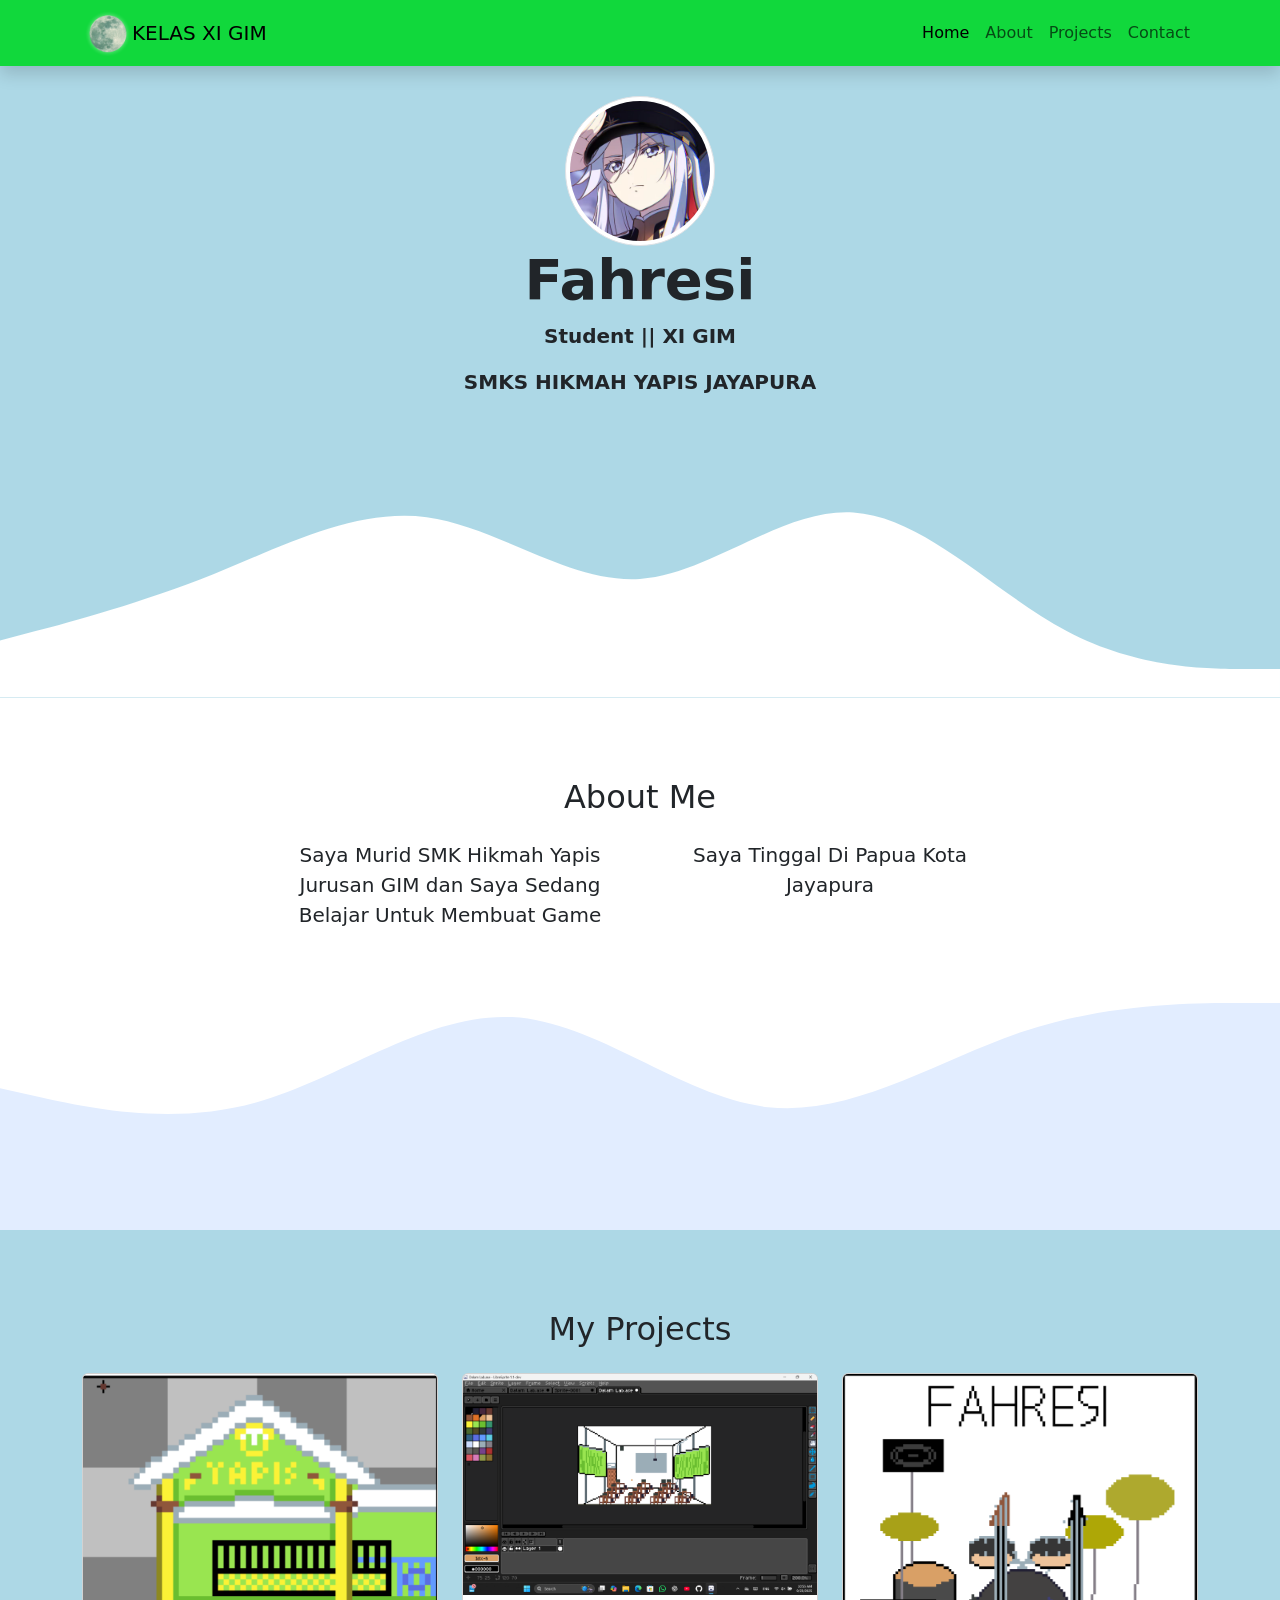
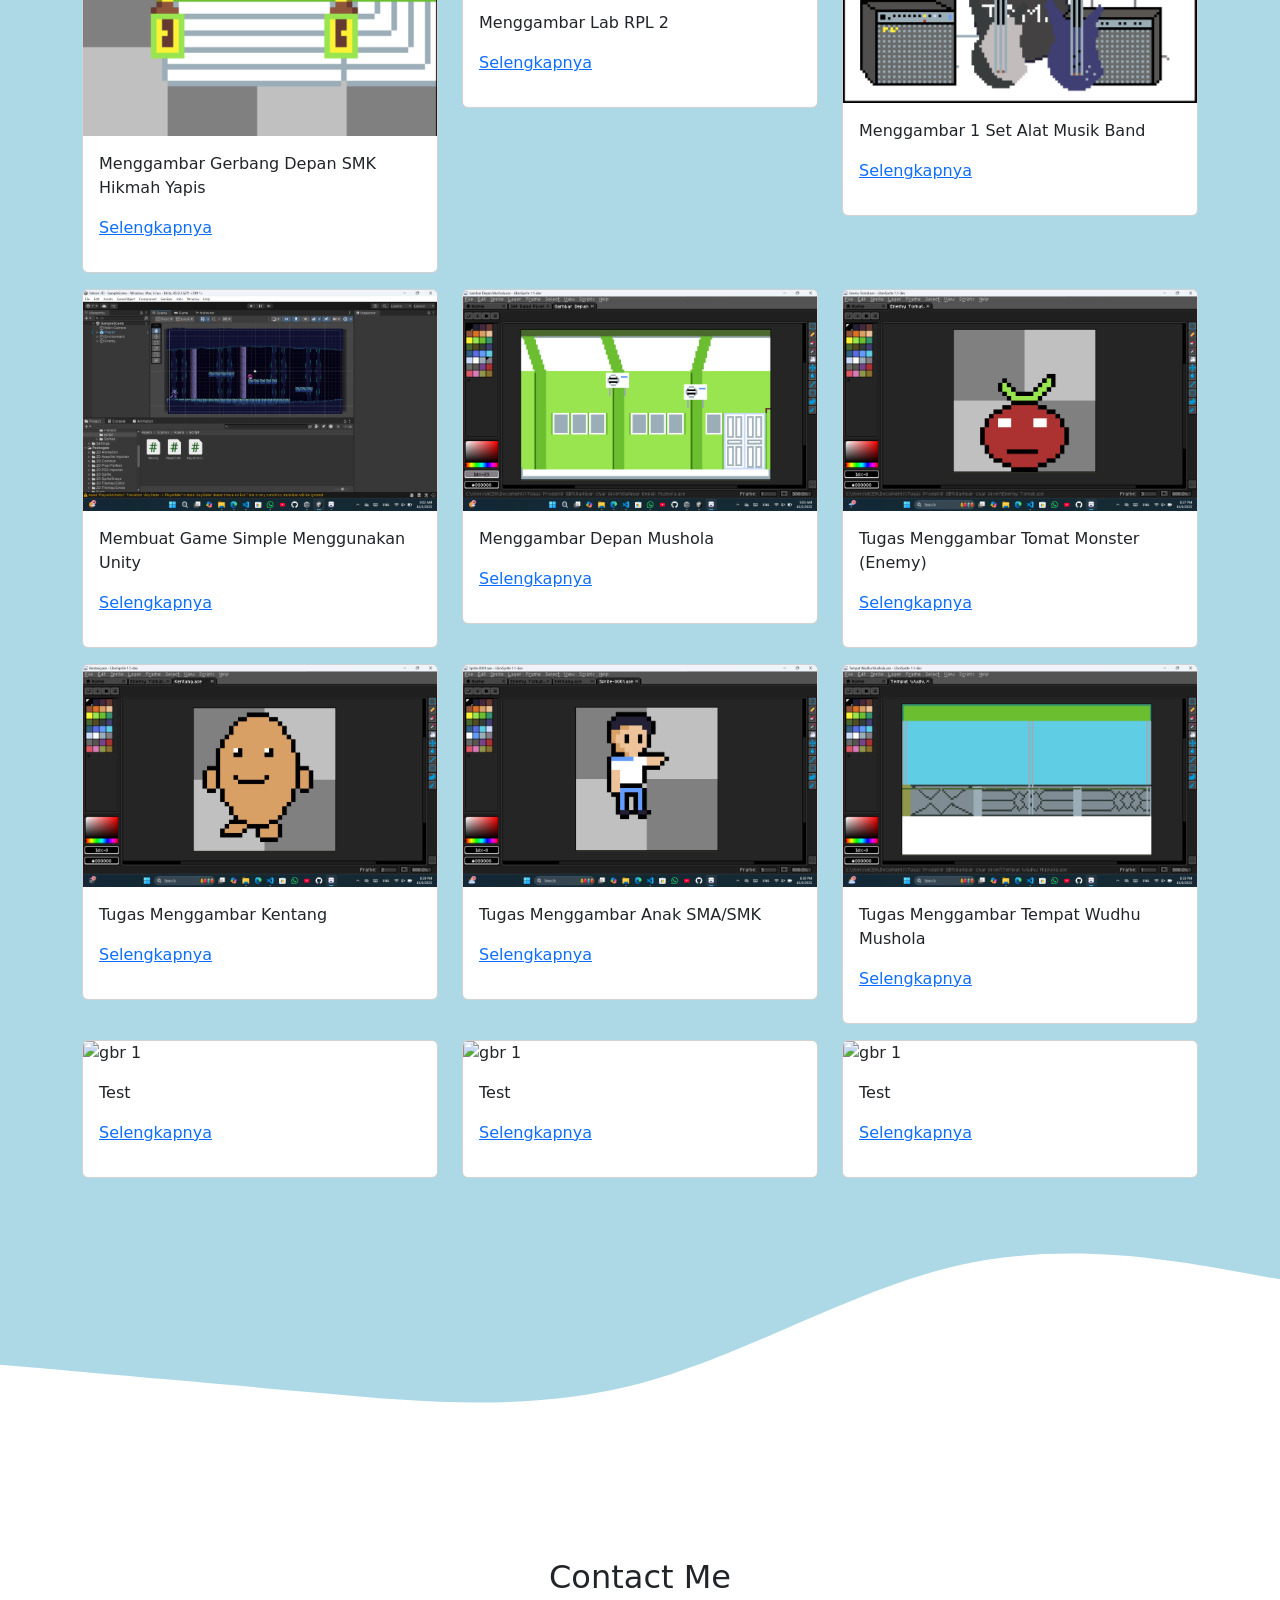
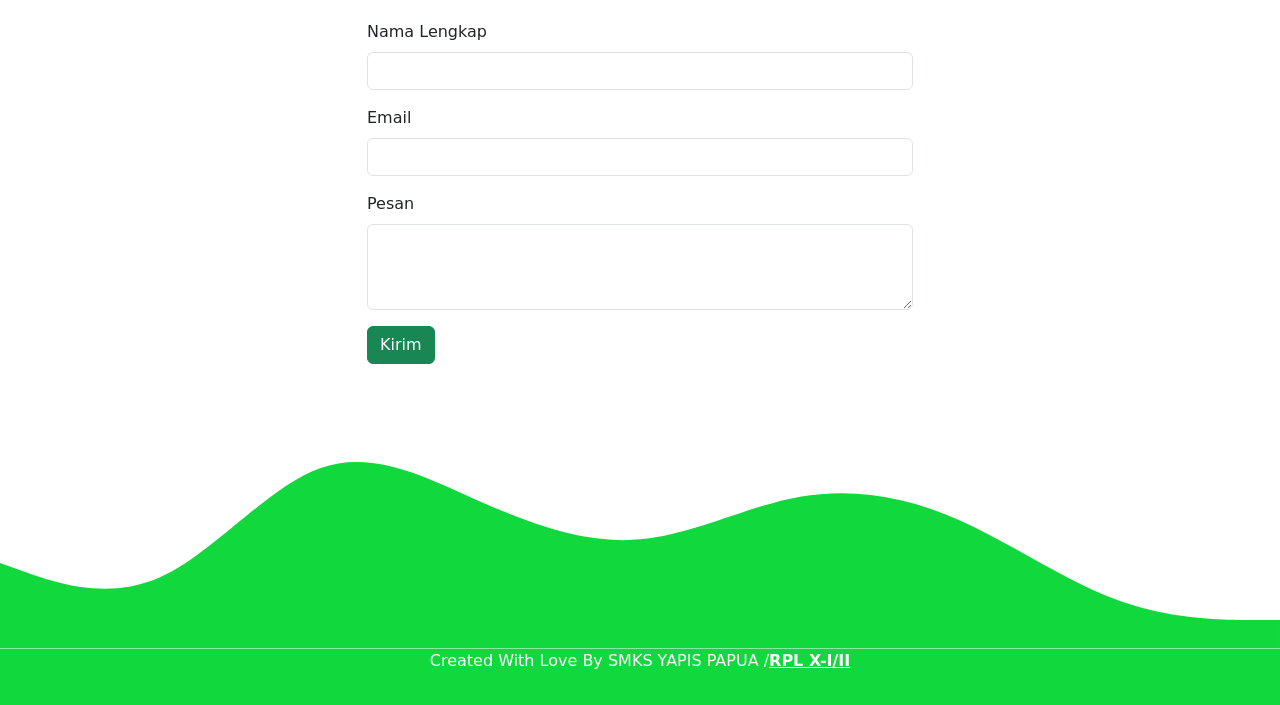
==== commit 63536263: "Add files via upload" ====
--- a/index.html
+++ b/index.html
@@ -142,36 +142,36 @@
 
            <div class="col-md-4 mb-3">
             <div class="card">
-              <img src="  " class="card-img-top" alt="gbr 1" />
-              <div class="card-body">
-                <p class="card-text">Test</p>
-                <p><a href="">Selengkapnya</a></p>
-              </div>
-            </div>
-          </div>
-          <div class="col-md-4 mb-3">
-            <div class="card">
-              <img src="  " class="card-img-top" alt="gbr 1" />
-              <div class="card-body">
-                <p class="card-text">Test</p>
-                <p><a href="  ">Selengkapnya</a></p>
-              </div>
-            </div>
-          </div>
-          <div class="col-md-4 mb-3">
-            <div class="card">
-              <img src="  " class="card-img-top" alt="gbr 1" />
-              <div class="card-body">
-                <p class="card-text">Test</p>
-                <p><a href="  ">Selengkapnya</a></p>
-              </div>
-            </div>
-          </div>
-          <div class="col-md-4 mb-3">
-            <div class="card">
-              <img src="  " class="card-img-top" alt="gbr 1" />
-              <div class="card-body">
-                <p class="card-text">Test</p>
+              <img src="Picture/EnemyTomat.png" class="card-img-top" alt="gbr 1" />
+              <div class="card-body">
+                <p class="card-text">Tugas Menggambar Tomat Monster (Enemy)</p>
+                <p><a href="TomatMonster.html">Selengkapnya</a></p>
+              </div>
+            </div>
+          </div>
+          <div class="col-md-4 mb-3">
+            <div class="card">
+              <img src="Picture/Kentang.png" class="card-img-top" alt="gbr 1" />
+              <div class="card-body">
+                <p class="card-text">Tugas Menggambar Kentang</p>
+                <p><a href="Kentang.html">Selengkapnya</a></p>
+              </div>
+            </div>
+          </div>
+          <div class="col-md-4 mb-3">
+            <div class="card">
+              <img src="Picture/Anak SMA.png" class="card-img-top" alt="gbr 1" />
+              <div class="card-body">
+                <p class="card-text">Tugas Menggambar Anak SMA/SMK </p>
+                <p><a href="AnakSmk.html">Selengkapnya</a></p>
+              </div>
+            </div>
+          </div>
+          <div class="col-md-4 mb-3">
+            <div class="card">
+              <img src="Picture/Tempat Wudhu.png" class="card-img-top" alt="gbr 1" />
+              <div class="card-body">
+                <p class="card-text">Tugas Menggambar Tempat Wudhu Mushola</p>
                 <p><a href="  ">Selengkapnya</a></p>
               </div>
             </div>
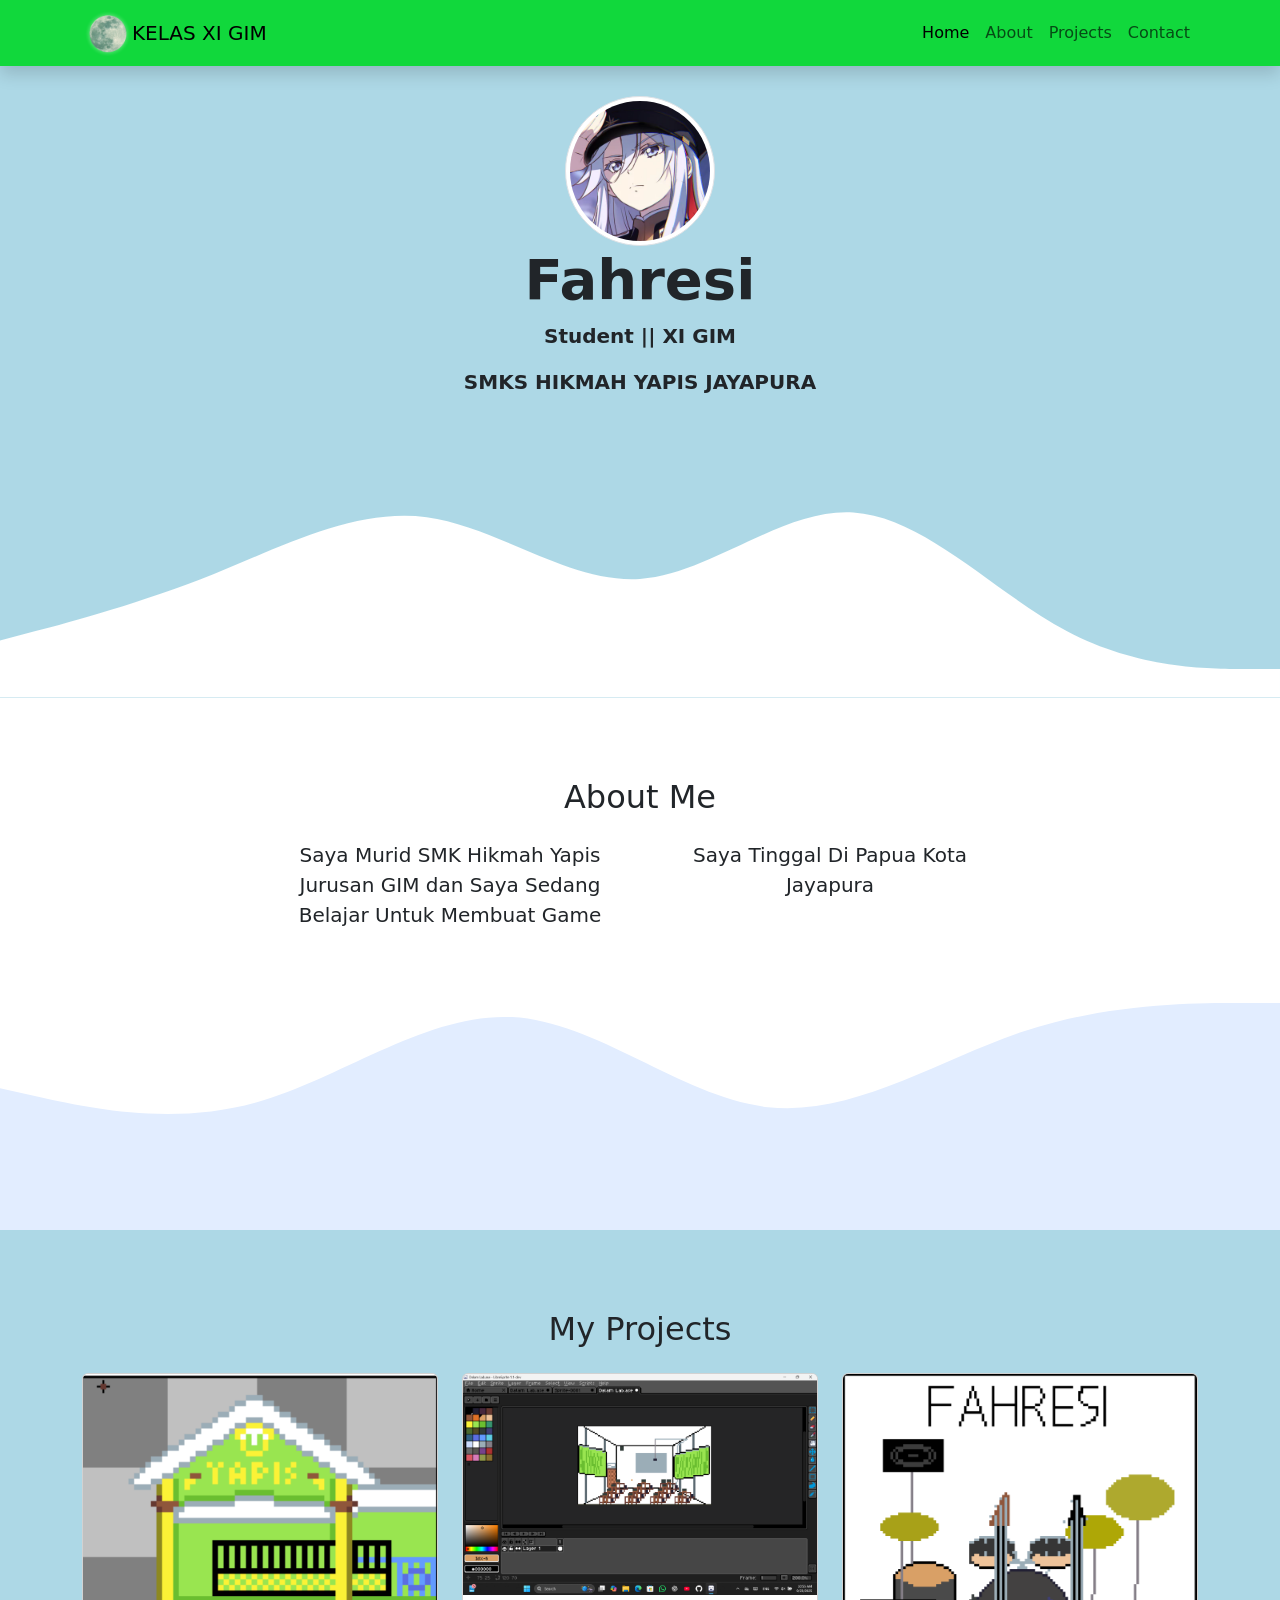
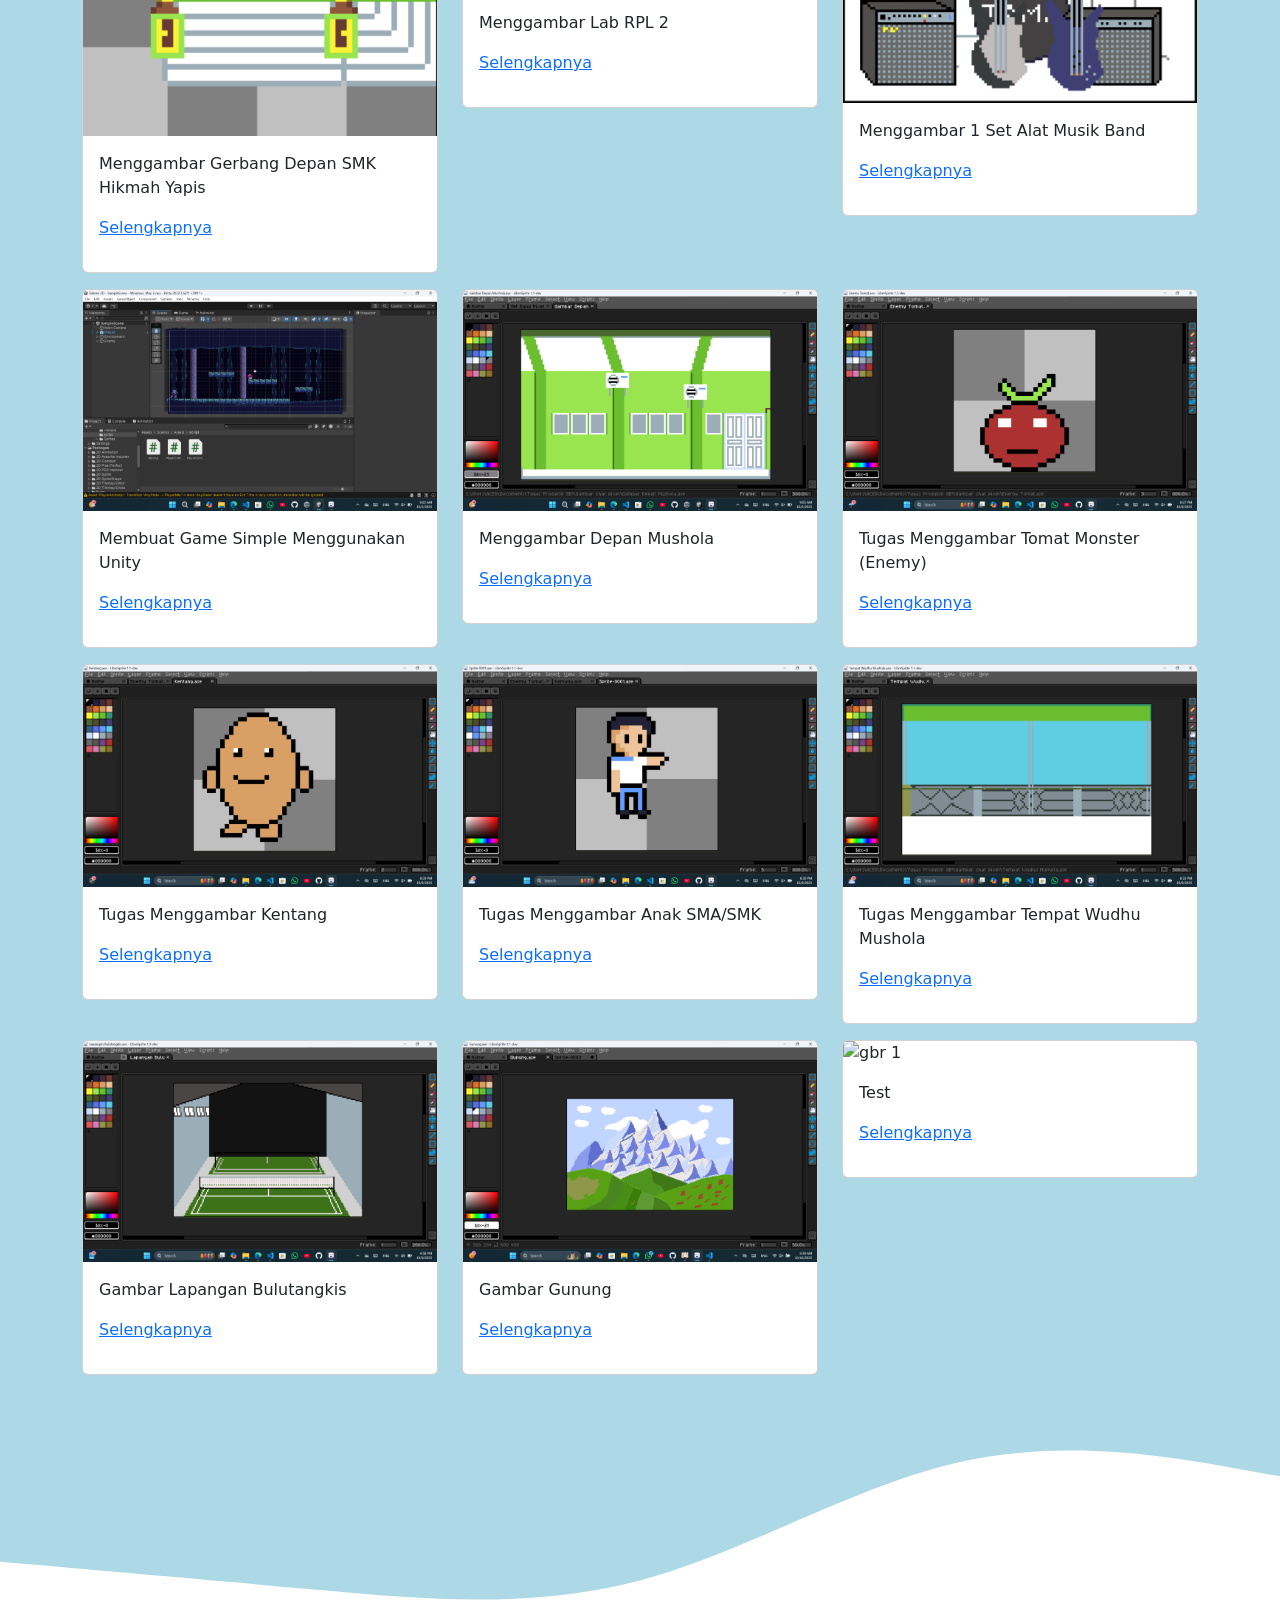
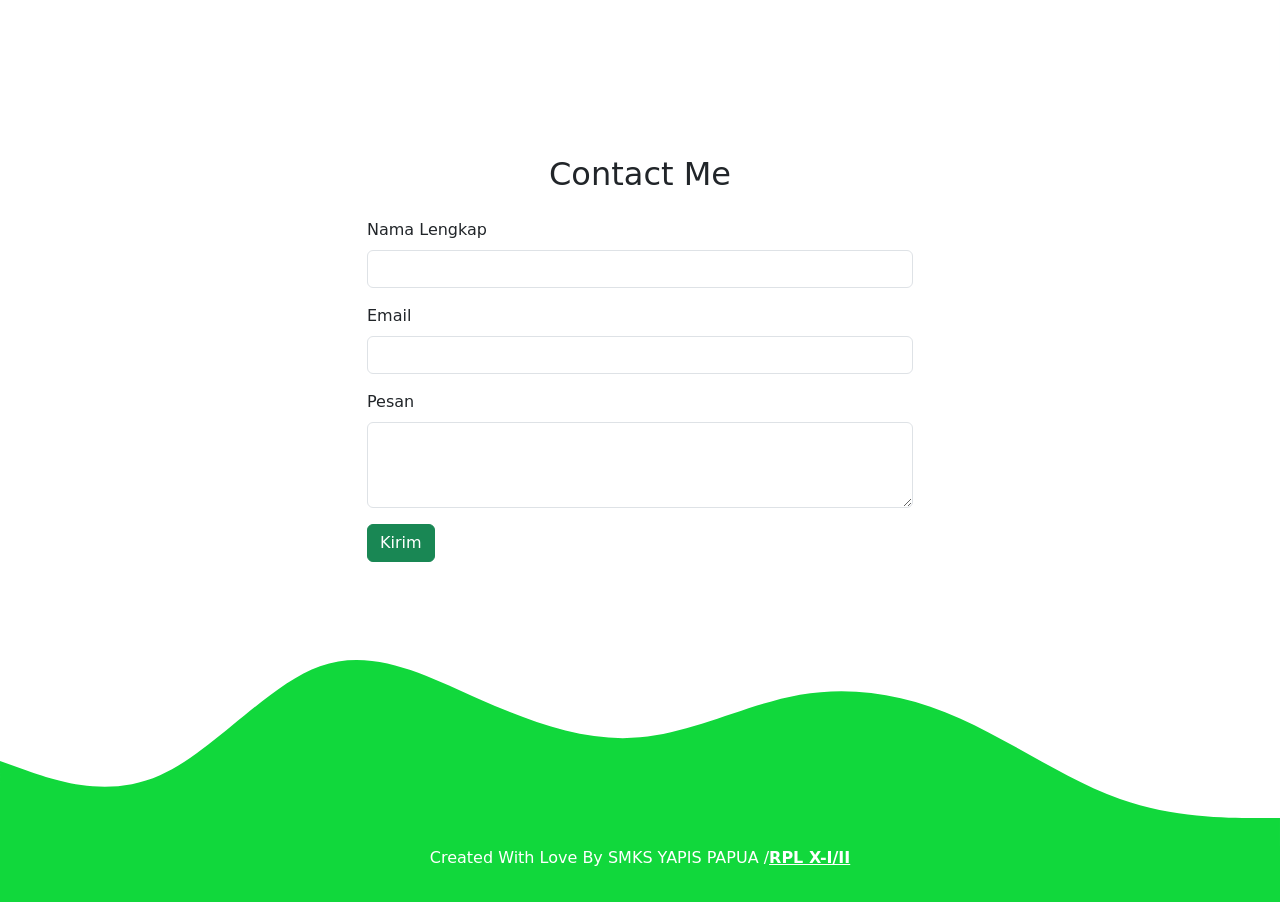
==== commit 100ab5cd: "Add files via upload" ====
--- a/index.html
+++ b/index.html
@@ -95,7 +95,7 @@
         <div class="row justify-content-center">
           <div class="col-md-4 mb-3">
             <div class="card">
-              <img src="Picture/Gerbang SMK.png" class="card-img-top" alt="gbr 1" />
+              <img src="Picture/Gerbang SMK.png" class="card-img-top" alt="gerbangsmk" />
               <div class="card-body">
                 <p class="card-text">Menggambar Gerbang Depan SMK Hikmah Yapis</p>
                 <p><a href="Tugas Menggambar Gerbang SMK.html">Selengkapnya</a></p>
@@ -104,7 +104,7 @@
           </div>
           <div class="col-md-4 mb-3">
             <div class="card">
-              <img src="Picture/Lab RPL 2.png" class="card-img-top" alt="gbr 2" />
+              <img src="Picture/Lab RPL 2.png" class="card-img-top" alt="labrpl2" />
               <div class="card-body">
                 <p class="card-text">Menggambar Lab RPL 2 </p>
                  <p><a href="Tugas Menggambar Lab RPL 2.html">Selengkapnya</a></p>
@@ -113,7 +113,7 @@
           </div>
           <div class="col-md-4 mb-3">
             <div class="card">
-              <img src="Picture/1 Set Band.png" class="card-img-top" alt="gbr 3" />
+              <img src="Picture/1 Set Band.png" class="card-img-top" alt="setband" />
               <div class="card-body">
                 <p class="card-text">Menggambar 1 Set Alat Musik Band</p>
                 <p><a href="Tugas Alat Musik Band.html">Selengkapnya</a></p>
@@ -122,7 +122,7 @@
           </div>
           <div class="col-md-4 mb-3">
             <div class="card">
-              <img src="Picture/Tugas Unity.png" class="card-img-top" alt="gbr 4" />
+              <img src="Picture/Tugas Unity.png" class="card-img-top" alt="unity" />
               <div class="card-body">
                 <p class="card-text">Membuat Game Simple Menggunakan Unity</p>
                 <p><a href="TugasUnity.html">Selengkapnya</a></p>
@@ -131,7 +131,7 @@
           </div>
           <div class="col-md-4 mb-3">
             <div class="card">
-              <img src="Picture/Mushola.png" class="card-img-top" alt="gbr 5" />
+              <img src="Picture/Mushola.png" class="card-img-top" alt="mushola" />
               <div class="card-body">
                 <p class="card-text">Menggambar Depan Mushola</p>
                 <p><a href="Tugas Depan Mushola.html">Selengkapnya</a></p>
@@ -142,7 +142,7 @@
 
            <div class="col-md-4 mb-3">
             <div class="card">
-              <img src="Picture/EnemyTomat.png" class="card-img-top" alt="gbr 1" />
+              <img src="Picture/EnemyTomat.png" class="card-img-top" alt="tomat" />
               <div class="card-body">
                 <p class="card-text">Tugas Menggambar Tomat Monster (Enemy)</p>
                 <p><a href="TomatMonster.html">Selengkapnya</a></p>
@@ -151,7 +151,7 @@
           </div>
           <div class="col-md-4 mb-3">
             <div class="card">
-              <img src="Picture/Kentang.png" class="card-img-top" alt="gbr 1" />
+              <img src="Picture/Kentang.png" class="card-img-top" alt="Kentang" />
               <div class="card-body">
                 <p class="card-text">Tugas Menggambar Kentang</p>
                 <p><a href="Kentang.html">Selengkapnya</a></p>
@@ -160,7 +160,7 @@
           </div>
           <div class="col-md-4 mb-3">
             <div class="card">
-              <img src="Picture/Anak SMA.png" class="card-img-top" alt="gbr 1" />
+              <img src="Picture/Anak SMA.png" class="card-img-top" alt="siswa" />
               <div class="card-body">
                 <p class="card-text">Tugas Menggambar Anak SMA/SMK </p>
                 <p><a href="AnakSmk.html">Selengkapnya</a></p>
@@ -169,28 +169,28 @@
           </div>
           <div class="col-md-4 mb-3">
             <div class="card">
-              <img src="Picture/Tempat Wudhu.png" class="card-img-top" alt="gbr 1" />
+              <img src="Picture/Tempat Wudhu.png" class="card-img-top" alt="tempatwudhu" />
               <div class="card-body">
                 <p class="card-text">Tugas Menggambar Tempat Wudhu Mushola</p>
-                <p><a href="  ">Selengkapnya</a></p>
-              </div>
-            </div>
-          </div>
-          <div class="col-md-4 mb-3">
-            <div class="card">
-              <img src="  " class="card-img-top" alt="gbr 1" />
-              <div class="card-body">
-                <p class="card-text">Test</p>
-                <p><a href="  ">Selengkapnya</a></p>
-              </div>
-            </div>
-          </div>
-          <div class="col-md-4 mb-3">
-            <div class="card">
-              <img src="  " class="card-img-top" alt="gbr 1" />
-              <div class="card-body">
-                <p class="card-text">Test</p>
-                <p><a href="  ">Selengkapnya</a></p>
+                <p><a href="Tempat Wudhu.html">Selengkapnya</a></p>
+              </div>
+            </div>
+          </div>
+          <div class="col-md-4 mb-3">
+            <div class="card">
+              <img src="Picture/Lapangan Bultang.png" class="card-img-top" alt="gbr 1" />
+              <div class="card-body">
+                <p class="card-text">Gambar Lapangan Bulutangkis</p>
+                <p><a href="Lapangan Bulutangkis.html">Selengkapnya</a></p>
+              </div>
+            </div>
+          </div>
+          <div class="col-md-4 mb-3">
+            <div class="card">
+              <img src="Picture/Gunung.png" class="card-img-top" alt="gbr 1" />
+              <div class="card-body">
+                <p class="card-text">Gambar Gunung</p>
+                <p><a href="Gunung.html">Selengkapnya</a></p>
               </div>
             </div>
           </div>
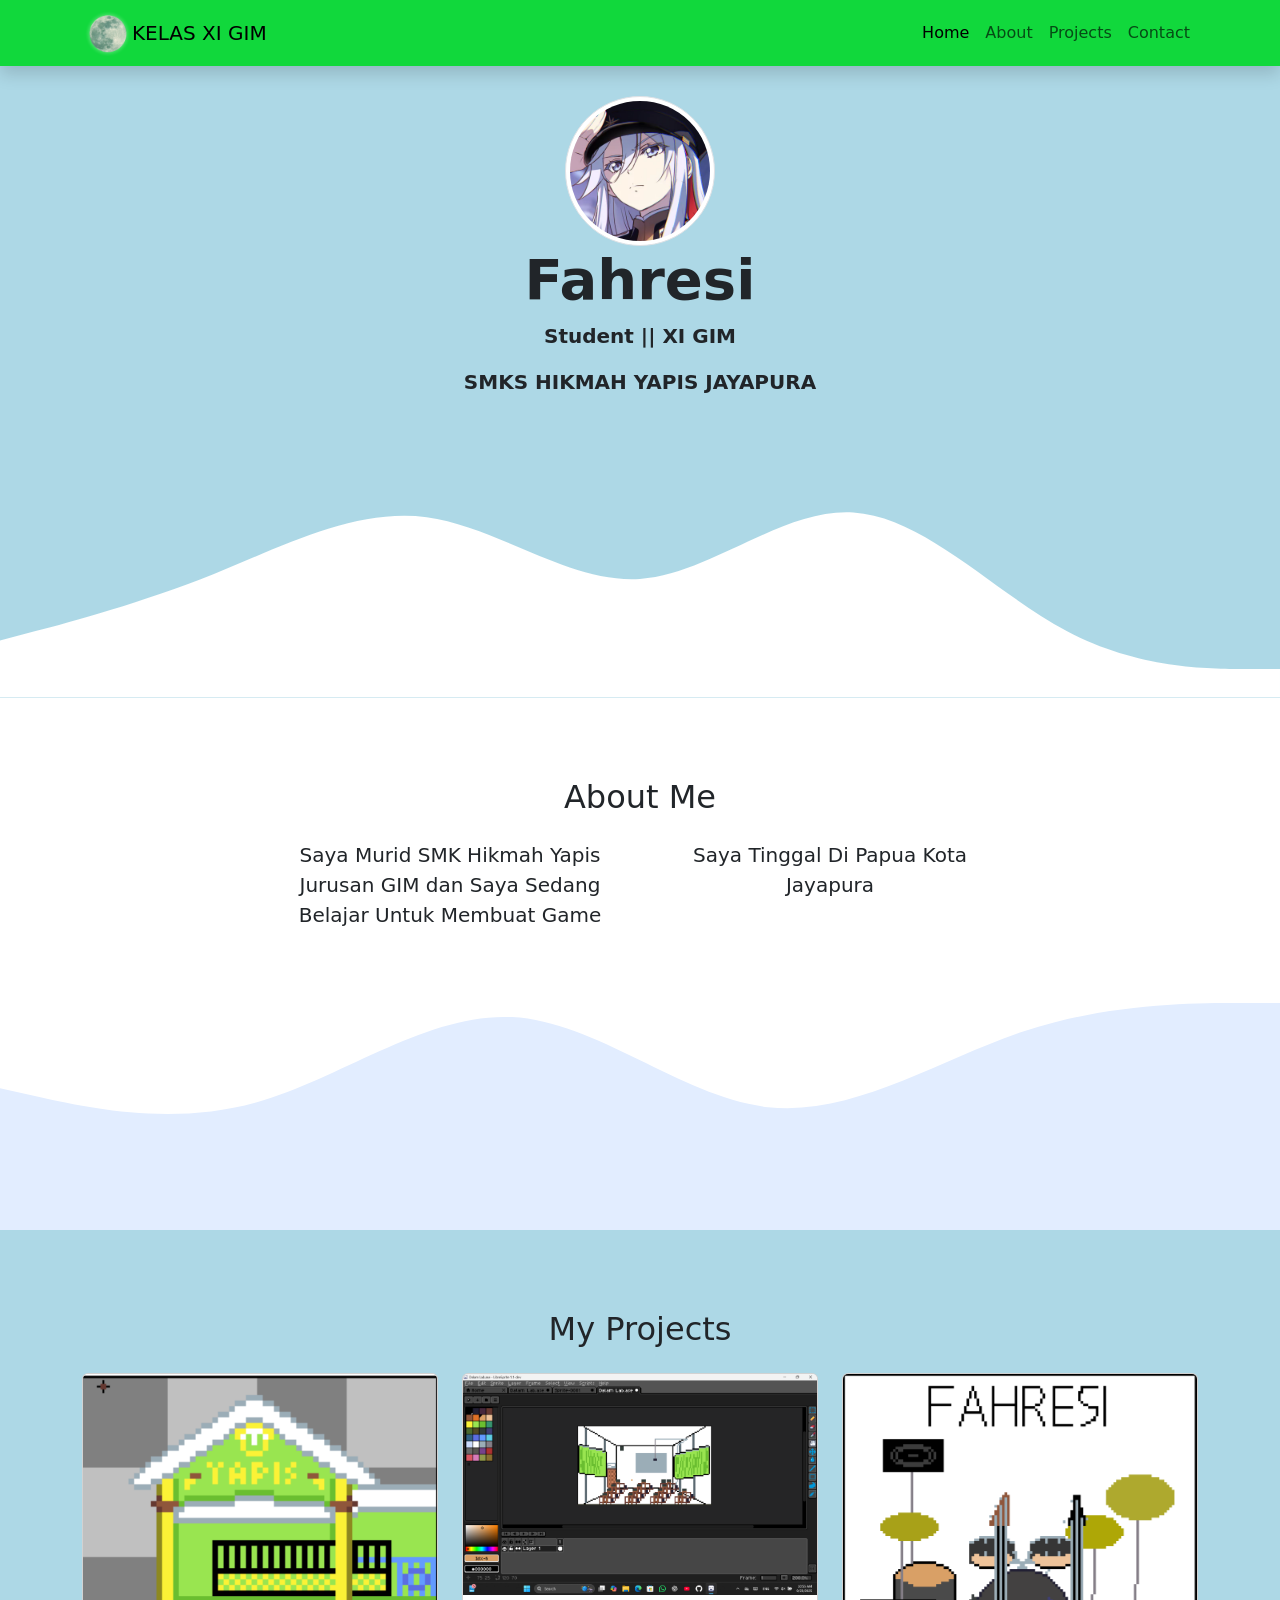
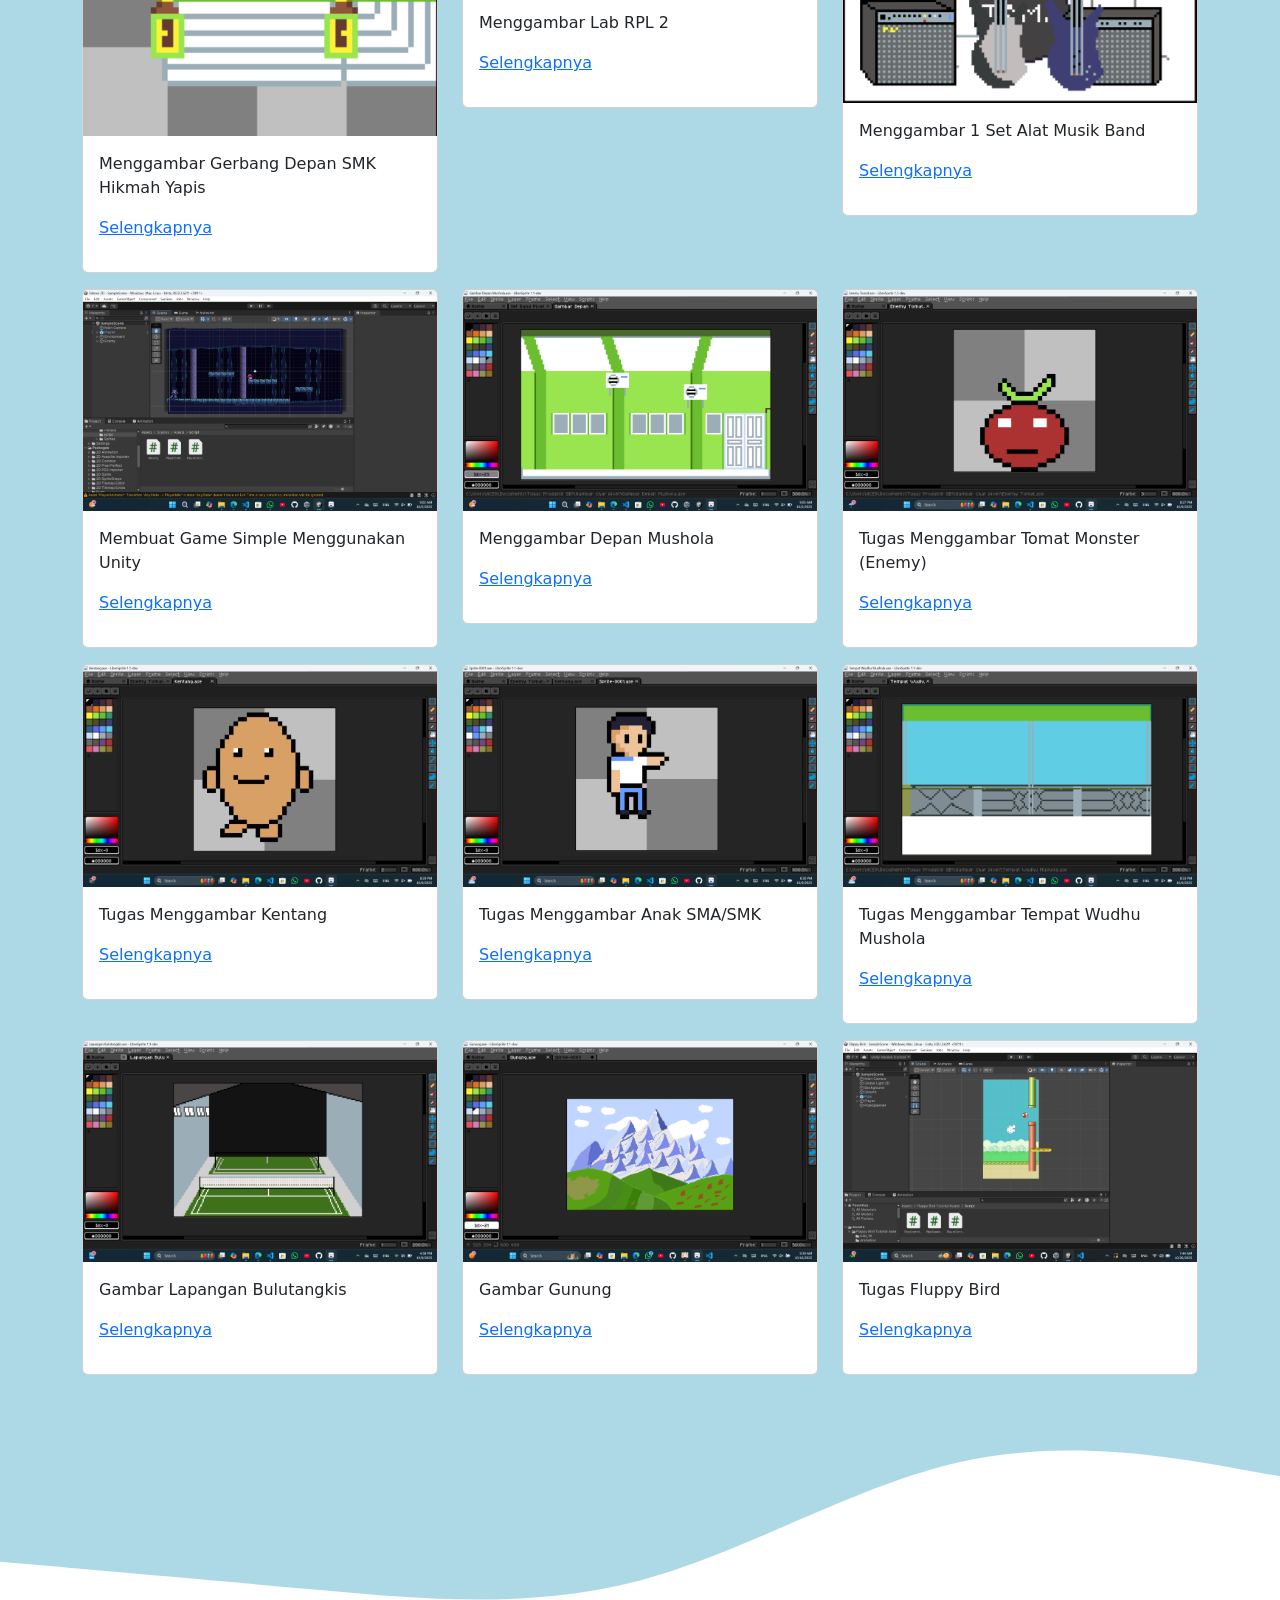
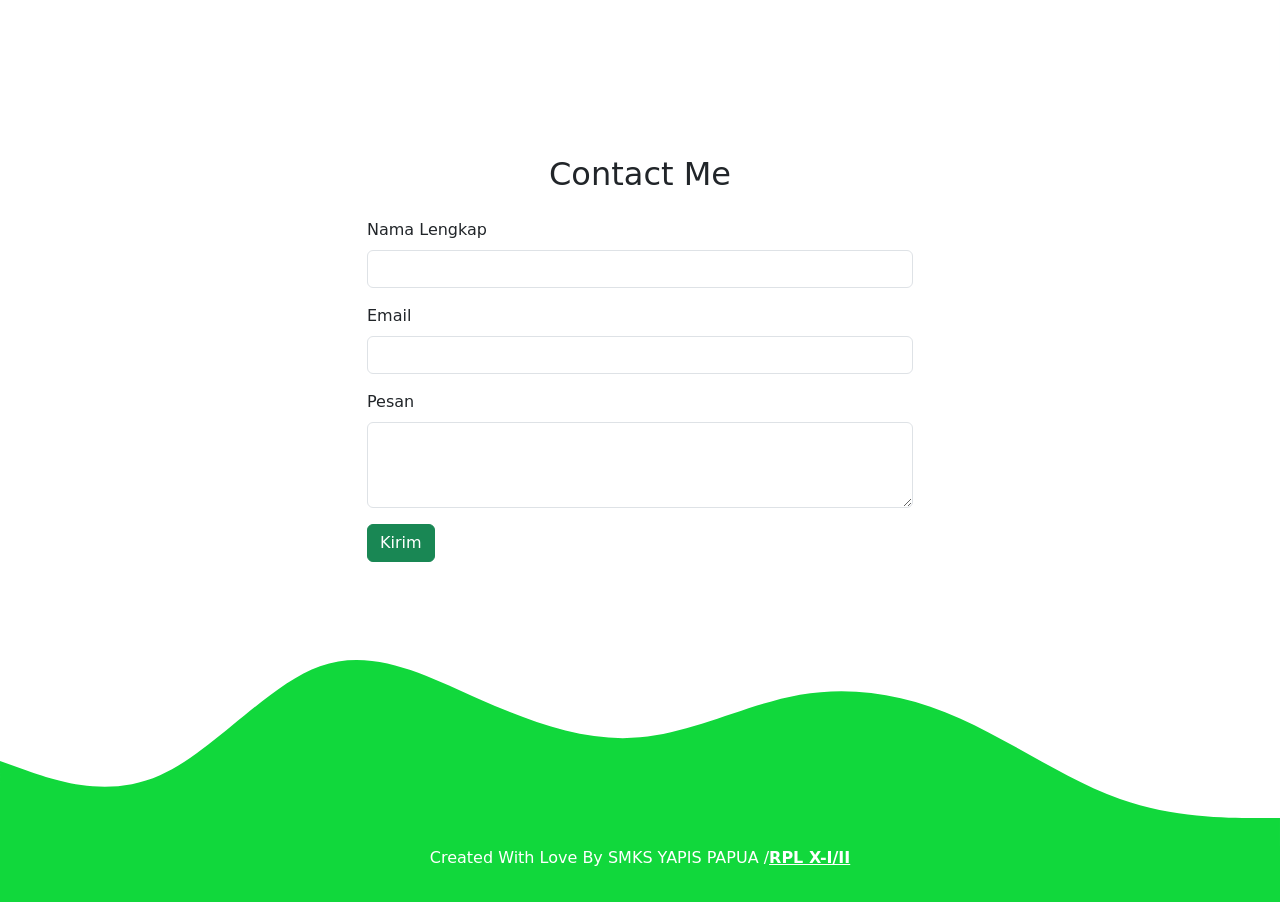
==== commit 5ce23193: "Add files via upload" ====
--- a/index.html
+++ b/index.html
@@ -17,7 +17,7 @@
     <!-- Navbar -->
     <nav class="navbar fixed-top navbar-expand-lg navbar-light shadow" style="background-color: #11d83c">
       <div class="container">
-        <img src="Picture/Bulan Hijau.png" alt="" width="50" height="50" />
+        <img src="Picture/Index/Bulan Hijau.png" alt="" width="50" height="50" />
         <a class="navbar-brand" href="#">KELAS XI GIM</a>
 
         <button class="navbar-toggler" type="button" data-bs-toggle="collapse" data-bs-target="#navbarNav" aria-controls="navbarNav" aria-expanded="false" aria-label="Toggle navigation">
@@ -44,7 +44,7 @@
     <!-- Akhir Navbar -->
     <!-- Jumbotron bootstrap v-4-->
     <section class="jumbotron text-center">
-      <img src="Picture/Profil Handler 1.webp" alt="gambar profil" width="150" class="rounded-circle img-thumbnail" />
+      <img src="Picture/Index/Profil Handler 1.webp" alt="gambar profil" width="150" class="rounded-circle img-thumbnail" />
       <h1 class="display-4 fw-bold">Fahresi</h1>
       <p class="lead fw-bold">Student || XI GIM</p>
        <p class="lead fw-bold">SMKS HIKMAH YAPIS JAYAPURA</p>
@@ -95,7 +95,7 @@
         <div class="row justify-content-center">
           <div class="col-md-4 mb-3">
             <div class="card">
-              <img src="Picture/Gerbang SMK.png" class="card-img-top" alt="gerbangsmk" />
+              <img src="Picture/LibreSprite/Gerbang SMK.png" class="card-img-top" alt="gerbangsmk" />
               <div class="card-body">
                 <p class="card-text">Menggambar Gerbang Depan SMK Hikmah Yapis</p>
                 <p><a href="Tugas Menggambar Gerbang SMK.html">Selengkapnya</a></p>
@@ -104,7 +104,7 @@
           </div>
           <div class="col-md-4 mb-3">
             <div class="card">
-              <img src="Picture/Lab RPL 2.png" class="card-img-top" alt="labrpl2" />
+              <img src="Picture/LibreSprite/Lab RPL 2.png" class="card-img-top" alt="labrpl2" />
               <div class="card-body">
                 <p class="card-text">Menggambar Lab RPL 2 </p>
                  <p><a href="Tugas Menggambar Lab RPL 2.html">Selengkapnya</a></p>
@@ -113,7 +113,7 @@
           </div>
           <div class="col-md-4 mb-3">
             <div class="card">
-              <img src="Picture/1 Set Band.png" class="card-img-top" alt="setband" />
+              <img src="Picture/LibreSprite/1 Set Band.png" class="card-img-top" alt="setband" />
               <div class="card-body">
                 <p class="card-text">Menggambar 1 Set Alat Musik Band</p>
                 <p><a href="Tugas Alat Musik Band.html">Selengkapnya</a></p>
@@ -122,7 +122,7 @@
           </div>
           <div class="col-md-4 mb-3">
             <div class="card">
-              <img src="Picture/Tugas Unity.png" class="card-img-top" alt="unity" />
+              <img src="Picture/Tugas Unity/Tugas Unity.png" class="card-img-top" alt="unity" />
               <div class="card-body">
                 <p class="card-text">Membuat Game Simple Menggunakan Unity</p>
                 <p><a href="TugasUnity.html">Selengkapnya</a></p>
@@ -131,7 +131,7 @@
           </div>
           <div class="col-md-4 mb-3">
             <div class="card">
-              <img src="Picture/Mushola.png" class="card-img-top" alt="mushola" />
+              <img src="Picture/LibreSprite/Mushola.png" class="card-img-top" alt="mushola" />
               <div class="card-body">
                 <p class="card-text">Menggambar Depan Mushola</p>
                 <p><a href="Tugas Depan Mushola.html">Selengkapnya</a></p>
@@ -142,7 +142,7 @@
 
            <div class="col-md-4 mb-3">
             <div class="card">
-              <img src="Picture/EnemyTomat.png" class="card-img-top" alt="tomat" />
+              <img src="Picture/LibreSprite/EnemyTomat.png" class="card-img-top" alt="tomat" />
               <div class="card-body">
                 <p class="card-text">Tugas Menggambar Tomat Monster (Enemy)</p>
                 <p><a href="TomatMonster.html">Selengkapnya</a></p>
@@ -151,7 +151,7 @@
           </div>
           <div class="col-md-4 mb-3">
             <div class="card">
-              <img src="Picture/Kentang.png" class="card-img-top" alt="Kentang" />
+              <img src="Picture/LibreSprite/Kentang.png" class="card-img-top" alt="Kentang" />
               <div class="card-body">
                 <p class="card-text">Tugas Menggambar Kentang</p>
                 <p><a href="Kentang.html">Selengkapnya</a></p>
@@ -160,7 +160,7 @@
           </div>
           <div class="col-md-4 mb-3">
             <div class="card">
-              <img src="Picture/Anak SMA.png" class="card-img-top" alt="siswa" />
+              <img src="Picture/LibreSprite/Anak SMA.png" class="card-img-top" alt="siswa" />
               <div class="card-body">
                 <p class="card-text">Tugas Menggambar Anak SMA/SMK </p>
                 <p><a href="AnakSmk.html">Selengkapnya</a></p>
@@ -169,7 +169,7 @@
           </div>
           <div class="col-md-4 mb-3">
             <div class="card">
-              <img src="Picture/Tempat Wudhu.png" class="card-img-top" alt="tempatwudhu" />
+              <img src="Picture/LibreSprite/Tempat Wudhu.png" class="card-img-top" alt="tempatwudhu" />
               <div class="card-body">
                 <p class="card-text">Tugas Menggambar Tempat Wudhu Mushola</p>
                 <p><a href="Tempat Wudhu.html">Selengkapnya</a></p>
@@ -178,7 +178,7 @@
           </div>
           <div class="col-md-4 mb-3">
             <div class="card">
-              <img src="Picture/Lapangan Bultang.png" class="card-img-top" alt="gbr 1" />
+              <img src="Picture/LibreSprite/Lapangan Bultang.png" class="card-img-top" alt="gbr 1" />
               <div class="card-body">
                 <p class="card-text">Gambar Lapangan Bulutangkis</p>
                 <p><a href="Lapangan Bulutangkis.html">Selengkapnya</a></p>
@@ -187,7 +187,7 @@
           </div>
           <div class="col-md-4 mb-3">
             <div class="card">
-              <img src="Picture/Gunung.png" class="card-img-top" alt="gbr 1" />
+              <img src="Picture/LibreSprite/Gunung.png" class="card-img-top" alt="gbr 1" />
               <div class="card-body">
                 <p class="card-text">Gambar Gunung</p>
                 <p><a href="Gunung.html">Selengkapnya</a></p>
@@ -196,10 +196,10 @@
           </div>
           <div class="col-md-4 mb-3">
             <div class="card">
-              <img src="  " class="card-img-top" alt="gbr 1" />
-              <div class="card-body">
-                <p class="card-text">Test</p>
-                <p><a href="  ">Selengkapnya</a></p>
+              <img src="Picture/FluppyBird/FluppyBird1.png" class="card-img-top" alt="gbr 1" />
+              <div class="card-body">
+                <p class="card-text">Tugas Fluppy Bird</p>
+                <p><a href="FluppyBird.html">Selengkapnya</a></p>
               </div>
             </div>
           </div>
